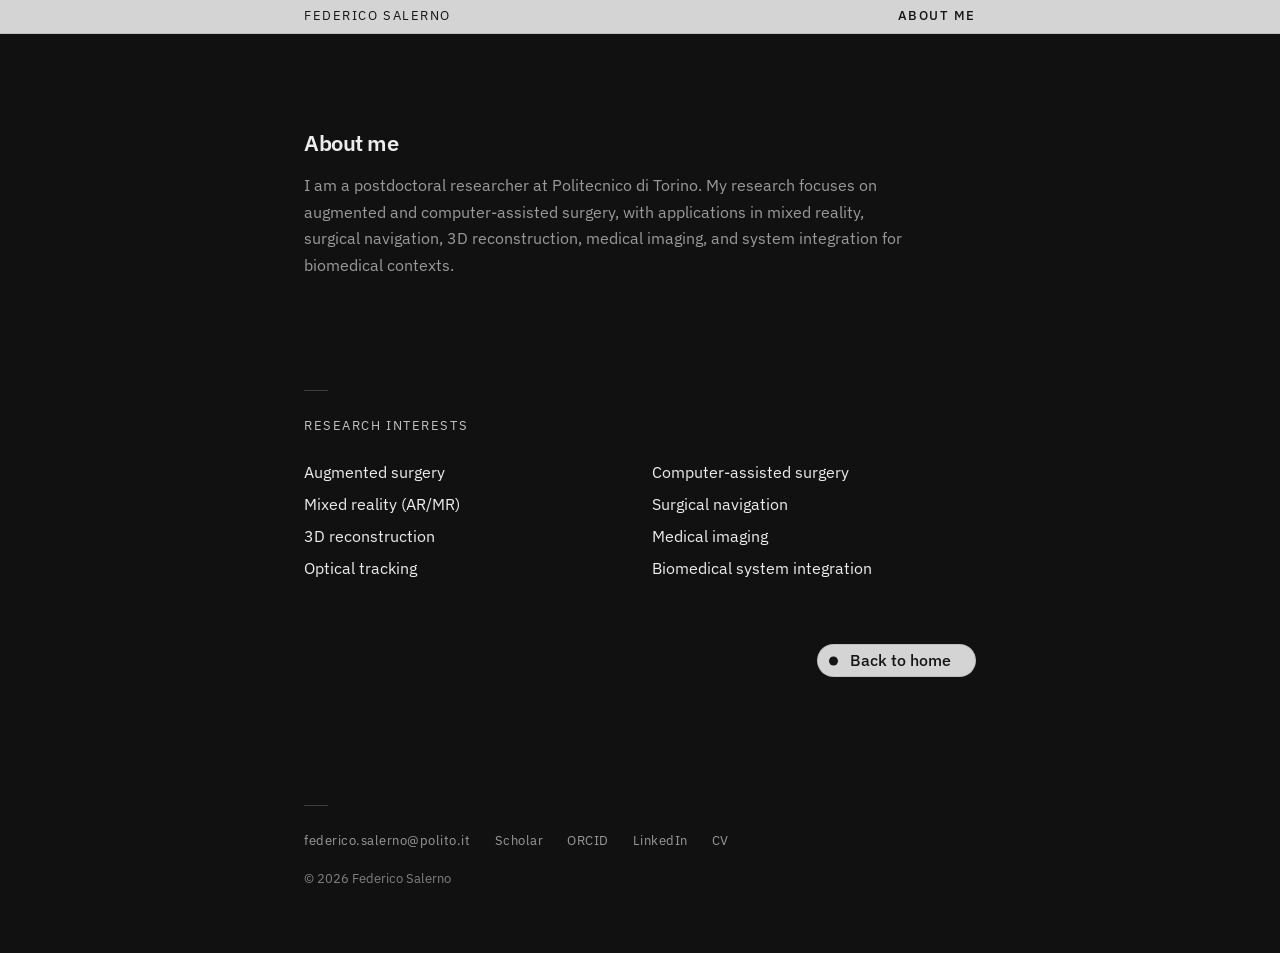
==== about.html @ 682227bb "Declare the canonical URL of every page on the new domain" ====
<!DOCTYPE html>
<html lang="en">
<head>
  <meta charset="UTF-8" />
  <meta name="google-site-verification" content="MNWCgu7jJLDu3dV_eR-QcmXRab5yPNUmY1I76dgaRys" />
  <meta name="viewport" content="width=device-width, initial-scale=1.0" />
  <meta property="og:site_name" content="Federico Salerno" />
  <link rel="canonical" href="https://federicosalerno.phd/about.html" />
  <title>About me, Federico Salerno</title>
  <link rel="icon" href="/favicon.ico" sizes="32x32">
  <link rel="icon" href="/assets/icon.svg" type="image/svg+xml">
  <link rel="apple-touch-icon" href="/assets/apple-touch-icon.png">
  <link rel="preconnect" href="https://fonts.googleapis.com">
  <link rel="preconnect" href="https://fonts.gstatic.com" crossorigin>
  <link href="https://fonts.googleapis.com/css2?family=IBM+Plex+Sans:wght@400;500;600&display=swap" rel="stylesheet">
  <style>
    :root{
      --bg:#111111;
      --panel:#181818;
      --line:#2a2a2a;
      --line-hover:#3d3d3d;
      --text:#ededed;
      --muted:#9a9a9a;

      /* with no hue in the palette the accent is only a light grey: it marks a rule,
         a dot or a number, never a colour */
      --accent:#c4c4c4;
      /* One single soft light grey fill for every band and button, near black ink on it,
         contrast 11.4:1, the same pair as the rows of the home. Not pure white: a white
         slab glares on a dark page, #d4d4d4 sits quietly and still reads as filled. */
      --btn:#d4d4d4;
      --on-btn:#141414;
      --btn-line:rgba(20,20,20,0.10);
      /* the hovered band brightens one step, the ink stays dark, contrast 16.0:1, and the
         press deepens it; one duration drives fill and ink everywhere */
      --btn-sel:#ebebeb;
      --on-btn-sel:#141414;
      --btn-press:#bfbfbf;
      --row-ease:.12s ease;
      --btn-hover:#ebebeb;
      --btn-line-hover:rgba(20,20,20,0.16);

      --ff:'IBM Plex Sans',system-ui,-apple-system,sans-serif;

      --s1:8px; --s2:16px; --s3:24px; --s4:32px;
      --s5:48px; --s6:64px; --s7:96px; --s8:128px;

      /* three type steps only */
      --fs-s:0.8125rem;
      --fs-m:1rem;
      --fs-l:1.375rem;
      /* Rows and buttons carry the main navigation of the site, so their text is never
         smaller than the running body copy: it is the body size itself, 16px. The old
         "one step below body" rule inverted the hierarchy and is gone; the bands are made
         slim by --row-h and by their padding, never by shrinking the type. */
      --fs-btn:1rem;

      /* the section mark: a short tick at the head of a block, the one separator of the
         site. Never a rule across the page. */
      --sep-w:24px;
      --sep-col:#3d3d3d;
      --radius:7px;
      /* A thing you press is fully rounded: every row, button and chip ends in two
         semicircles instead of corners, so the shape itself says "press me". --radius
         stays for the surfaces that HOLD something -- a photo, a panel, a long
         paragraph -- where a full round would bite into the content. */
      --pill:999px;
      /* the mark in the left margin of a band: a dot, sitting on the centre of the left
         cap, so band and mark share one centre and the dot grows without drifting */
      --dot:9px;
      --dot-hover:12px;
      --bar-col:#141414;
      /* bands: minimum height, vertical padding and line height of every row */
      --row-h:33px;
      --row-pad-y:3px;
      --row-lh:1.15;
      /* the border of a band. An absolutely placed mark is offset from the padding
         edge, one border in from the outer edge the cap's radius is drawn from, so
         the mark's offset takes this off to sit on the cap's true centre */
      --band-bw:1px;

      --measure:720px;
    }
    *,*::before,*::after{box-sizing:border-box;margin:0;padding:0}
    html{-webkit-text-size-adjust:100%}
    body{
      background:var(--bg);
      color:var(--text);
      font-family:var(--ff);
      font-size:16px;
      line-height:1.65;
      -webkit-font-smoothing:antialiased;
    }
    a{color:inherit}
    :focus-visible{outline:2px solid var(--text);outline-offset:3px}
    .skip{position:absolute;left:-9999px;top:0}
    .skip:focus{left:var(--s3);top:var(--s3);z-index:5;background:var(--bg);color:var(--text);padding:var(--s1) var(--s2);border-radius:var(--pill);text-decoration:none;outline:2px solid var(--accent)}

    .wrap{width:100%;max-width:var(--measure);margin:0 auto;padding:0 var(--s3)}

    /* the clicked row travels to the top of the page and stays as a slim band */
    .bar{
      position:sticky;top:0;z-index:2;
      background:var(--btn);border-bottom:1px solid var(--btn-line);
      color:var(--on-btn);
    }
    .bar-inner{
      width:100%;max-width:var(--measure);margin:0 auto;
      min-height:var(--row-h);
      /* --s3 at the sides, the gutter of .wrap: the name in the bar starts on the same
         vertical as the h1 under it, not 8 px to its left */
      padding:var(--row-pad-y) var(--s3);
      display:flex;align-items:center;justify-content:space-between;gap:var(--s2);
      font-size:var(--fs-s);line-height:var(--row-lh);letter-spacing:0.12em;text-transform:uppercase;
    }
    .bar a{color:var(--on-btn);text-decoration:none;border-bottom:1px solid transparent;transition:border-color .18s ease}
    .bar a:hover{border-bottom-color:var(--on-btn)}
    .bar a:focus-visible{outline:2px solid var(--on-btn);outline-offset:3px}
    .bar-here{font-weight:500}

    .head{padding:var(--s7) 0 var(--s6)}
    h1{font-size:var(--fs-l);font-weight:600;letter-spacing:-0.02em;line-height:1.2}
    .lede{margin-top:var(--s2);font-size:var(--fs-m);color:var(--muted);max-width:60ch}

    /* Sections are separated by space and by their own opening type, never by a rule
       across the page: the eyebrow and the title already say a new block has started. */
    .block{padding:var(--s7) 0 0}
    .block:first-of-type{padding-top:var(--s5)}
    .kind{
      font-size:var(--fs-s);letter-spacing:0.12em;
      text-transform:uppercase;color:var(--accent);
    }
    .interests{
      margin-top:var(--s3);list-style:none;
      display:grid;grid-template-columns:repeat(2,1fr);gap:var(--s1) var(--s3);
      font-size:var(--fs-m);
    }
    .interests li{color:var(--text);line-height:1.5}

    /* Back is one band of the home index, but a short pill pushed to the right edge of
       the column, not a band the length of a row. Federico: the Back must not compete
       with the white rows of the home -- those are the index of the site, this is only
       the way out of one page, so it takes the width of its own label and no more. width is
       fit-content and margin-left is auto, which is all a block level box needs to sit
       at the right of its column, whatever the parent is; max-width:100% keeps it
       inside the measure at 375 px, where the label is what sets the width anyway and
       the pill stays on one line. Everything else -- height, radius, fill, the dot on
       the left cap -- is the band of every other page, untouched: the label starts at
       --row-pad-l, clear of the dot, and ends with --s3 of air at the right. */
    .back{
      position:relative;
      display:flex;align-items:center;justify-content:flex-start;text-align:left;
      width:fit-content;max-width:100%;margin-left:auto;
      min-height:var(--row-h);margin-top:var(--s6);
      padding:var(--row-pad-y) var(--s3) var(--row-pad-y) var(--row-pad-l,var(--s4));
      background:var(--btn);border:var(--band-bw) solid var(--btn-line);border-radius:var(--pill);
      color:var(--on-btn);text-decoration:none;
      font-size:var(--fs-btn);font-weight:500;line-height:var(--row-lh);
      transition:background-color var(--row-ease);
    }
    /* the same dot as a row of the home, on the centre of the left cap: one mark for
       every band of the site, index row or short Back pill alike */
    .back::before{
      content:"";position:absolute;top:50%;
      left:calc((var(--row-h) - var(--dot)) / 2 - var(--band-bw));
      transform:translateY(-50%);
      width:var(--dot);height:var(--dot);
      border-radius:50%;background:var(--bar-col);
      transition:width var(--row-ease),height var(--row-ease),left var(--row-ease);
    }
    /* the dot grows from its own centre: left follows the size, so it never drifts */
    .back:hover::before,.back:focus-visible::before{width:var(--dot-hover);height:var(--dot-hover);left:calc((var(--row-h) - var(--dot-hover)) / 2 - var(--band-bw))}
    .back:hover,.back:focus-visible{background:var(--btn-sel)}
    .back:active{background:var(--btn-press)}

    /* the canonical section mark, identical on every page: .block, .foot-inner */
    .block::before,.foot-inner::before{
      content:"";display:block;
      width:var(--sep-w);height:1px;background:var(--sep-col);
      margin-bottom:var(--s3);
    }

    .foot{margin-top:var(--s7);padding-bottom:var(--s6)}
    .foot-inner{padding-top:var(--s4)}
    .contacts{
      list-style:none;display:flex;flex-wrap:wrap;gap:var(--s1) var(--s3);
      font-size:var(--fs-s);letter-spacing:0.04em;
    }
    .contacts a{
      color:var(--muted);text-decoration:none;border-bottom:1px solid transparent;padding-bottom:2px;
      transition:color .18s ease,border-color .18s ease;
    }
    .contacts a:hover{color:var(--text);border-bottom-color:var(--accent)}
    .copy{margin-top:var(--s2);font-size:var(--fs-s);color:#808080}

    @media (prefers-reduced-motion:reduce){*{transition:none !important;animation:none !important}}
    @media (max-width:600px){
      .head{padding:var(--s5) 0 var(--s4)}
      .block{padding:var(--s4) 0}
      .interests{grid-template-columns:1fr}
      .back{margin-top:var(--s5)}
      .foot{margin-top:var(--s6)}
      .contacts{gap:var(--s1) var(--s2)}
    }
    /* ---- Selecting: the fill arrives from one side -----------------------------
       The hover was a swap -- the whole band went from --btn to --btn-sel in 120 ms, a
       flat blink with nothing in it to follow. Now the light enters on the side the bar
       is on and runs the length of the band, carrying a brighter crest at its front,
       and leaves the way it came out the far end, in half the time and on a drier curve:
       the rule the rest of the site already follows for entrances and exits. It takes
       620 ms, which is slow enough to be watched and short enough not to be waited for,
       and it travels to 170 per cent of the band, so the crest is past the right border
       by the end and what is left standing is a clean fill. It is one gradient painted
       on the element itself: no extra node, nothing laid out, nothing composited that
       was not already there.
       The scale of the hover goes: a band that fills has no need to grow as well, and on
       a band whose fill is a backdrop-filter the resampling of a 1.018 scale is the one
       thing that can flicker. The press keeps its own answer, a hair smaller and the
       darker fill at once, so a click is felt and not only seen.
       To go back: drop data-hover="wipe" from the <body> of this page and what is left
       is exactly the hover that was here before. */
    body[data-hover="wipe"]{
      --sel-in:.62s cubic-bezier(.16,1,.3,1);
      --sel-out:.34s cubic-bezier(.4,0,.2,1);
      /* the crest the fill carries at its front: --btn-sel is the fill, this is the
         lighter edge that runs ahead of it and is what makes the move legible */
      --sel-lead:#fbfbfb;
    }
    body[data-hover="wipe"] .row,
    body[data-hover="wipe"] .back,
    body[data-hover="wipe"] .pdf{
      background-image:linear-gradient(90deg,
        var(--btn-sel) 0 52%,var(--sel-lead) 72%,var(--btn-sel) 86%,transparent 100%);
      background-repeat:no-repeat;
      background-position:right center;
      background-size:0% 100%;
      transition:background-size var(--sel-out),color var(--row-ease),transform var(--row-ease),
                 -webkit-backdrop-filter var(--row-ease),backdrop-filter var(--row-ease);
    }
    body[data-hover="wipe"] .row:hover,
    body[data-hover="wipe"] .row:focus-visible,
    body[data-hover="wipe"] .back:hover,
    body[data-hover="wipe"] .back:focus-visible,
    body[data-hover="wipe"] .pdf:hover,
    body[data-hover="wipe"] .pdf:focus-visible{
      /* the colour underneath stays the resting one: the gradient is the only thing that
         moves, and a band already filled with --btn-sel would have nothing to show */
      background-color:var(--btn);
      background-position:left center;
      background-size:170% 100%;
      transform:none;
      transition:background-size var(--sel-in),color var(--row-ease),transform var(--row-ease);
    }
    body[data-hover="wipe"] .row::before{
      transition:width var(--sel-in),height var(--sel-in);
    }
    @supports ((backdrop-filter:invert(1)) or (-webkit-backdrop-filter:invert(1))){
      body[data-hover="wipe"] .row:hover,
      body[data-hover="wipe"] .row:focus-visible{
        background-color:color-mix(in srgb,var(--btn) var(--band-fill,62%),transparent);
        /* and the band no longer brightens as a whole: the one thing that says it is
           being chosen is the fill running across it */
        -webkit-backdrop-filter:invert(1) brightness(.891);
        backdrop-filter:invert(1) brightness(.891);
      }
    }
    body[data-hover="wipe"] .row:active,
    body[data-hover="wipe"] .back:active,
    body[data-hover="wipe"] .pdf:active{
      background-image:linear-gradient(var(--btn-press),var(--btn-press));
      background-size:100% 100%;
      transform:scale(.994);
      transition:none;
    }
    @media (prefers-reduced-motion:reduce){
      /* no travel, just the two states: the band is filled or it is not */
      body[data-hover="wipe"] .row,
      body[data-hover="wipe"] .back,
      body[data-hover="wipe"] .pdf{background-size:0% 100% !important}
      body[data-hover="wipe"] .row:hover,
      body[data-hover="wipe"] .row:focus-visible,
      body[data-hover="wipe"] .back:hover,
      body[data-hover="wipe"] .back:focus-visible,
      body[data-hover="wipe"] .pdf:hover,
      body[data-hover="wipe"] .pdf:focus-visible,
      body[data-hover="wipe"] .row:active,
      body[data-hover="wipe"] .back:active,
      body[data-hover="wipe"] .pdf:active{
        background-size:100% 100% !important;
        background-image:linear-gradient(var(--btn-sel),var(--btn-sel)) !important;
      }
      body[data-hover="wipe"] .row:active,
      body[data-hover="wipe"] .back:active,
      body[data-hover="wipe"] .pdf:active{transform:none !important}
    }
    /* ---- Selecting: the band is picked up off the sheet ------------------------
       The wipe was light crossing a band that never moved, and a band that never moves
       is a band nothing is happening to. So the enlargement is back and larger, and it
       is not the effect but the reason for it: the chosen band springs out from its own
       centre to --sel-grow, 7 px of new band at each end of a 360 px band against the 3
       the old 1.018 gave, passes 18 per cent beyond and settles once. While it goes, its
       fill opens: the colour-mix of --btn over the inverted backdrop goes to nothing, so
       the lattice runs through the chosen band at full strength instead of as a trace
       under 62 per cent. Opening it does not darken anything -- the band is the negative
       of its own backdrop, invert(1) brightness(.987) is still a light slab, and the ink
       keeps its contrast -- and the face the cursor is in is the one the canvas fills
       hard, so there is always something to see in there. That material is this site's
       own and no template has it. The mark in the left margin comes up 80 ms late, on a
       transform and not on its box, which is the only reason a change of size reads as
       mass and not as a zoom. Nothing new is painted: .row::after is still free.
       The cost, plainly: a scaled element scales its own backdrop too, so the sheet seen
       through the band is magnified by the same four per cent -- in register at the
       centre, out by some 13 px at either end. That is the parallax of a slab held above
       a surface, which is what the band now is; --sel-grow is where to spend less of it.
       On .back and .pdf the same rules give the same spring with the plain --btn to
       --btn-sel step they always had: those are opaque and have no sheet to show.
       To go back: set data-hover to "wipe" on the <body> for the travelling fill, or drop
       the attribute for the plain hover underneath. Both are still in this sheet. */
    body[data-hover="spring"]{
      --sel-grow:1.04;
      /* held just under the hover, never back near rest: a press that pulls the edge out
         from under the pointer can land its mouseup on the <li>, where the click never
         navigates. Four px of step is felt, and the fill going dark is the real answer */
      --sel-press:1.028;
--sel-spring:linear(
      0, 0.009 2%, 0.033 4%, 0.072 6%, 0.123 8%, 0.184 10%, 0.255 12%,
      0.333 14%, 0.415 16%, 0.502 18%, 0.590 20%, 0.678 22%, 0.765 24%,
      0.848 26%, 0.925 28%, 0.996 30%, 1.057 32%, 1.108 34%, 1.147 36%,
      1.171 38%, 1.180 41%, 1.168 44%, 1.138 48%, 1.098 52%, 1.054 56%,
      1.016 60%, 0.998 62%, 0.986 66%, 0.988 72%, 0.992 80%, 0.996 88%,
      0.999 94%, 1);
      /* the travel is over by about 300 ms and the rest is the settle. A pointer running
         down the list crosses a band every 120 ms or so, and a spring cut off in flight
         reads as broken in a way a wipe cut short never does, so it cannot be longer.
         The bezier is the fallback and is a working overshoot on its own, kept shorter
         because it creeps instead of landing. Out is the drier curve of the portrait and
         the quote card, in half the time: leaving is not an event. */
      --sel-in:.46s cubic-bezier(.34,1.32,.52,1);
      --sel-out:.26s cubic-bezier(.4,0,.2,1);
      /* the opening of the fill is kept off the spring: a value that overshoots is right
         for a size and wrong for a colour, which would leave the gamut on the way */
      --sel-light-in:.34s cubic-bezier(.2,0,0,1);
      --sel-light-out:.2s ease;
      --sel-bar:.3s var(--idx-ease,cubic-bezier(.22,1,.36,1));
      --sel-bar-lag:80ms;
      /* 5/3 and 74/56: --bar-w-hover over --bar-w, --bar-h-hover over --bar-h, as ratios,
         because the bar grows on a transform now. calc cannot divide by a length, so they
         are literals: change the bar in :root and these want changing with it. */
      --sel-bar-x:1.667;
      --sel-bar-y:1.321;
      --sel-press-t:.09s;
      /* the four knobs of the old hover pointed at this variant instead of fought with a
         heavier selector: the rules above keep what this block wants from them (the fill
         opening, the backdrop going to .987, the ink) and lose the geometry, which this
         block owns. The bar in particular stops growing on its box: a box resizing inside
         a backdrop-filter surface that is being scaled re-rasters that layer every frame,
         and it is the one combination here that would stutter. */
      --row-scale:1;
      --row-scale-press:1;
      --bar-w-hover:var(--bar-w,3px);
      --bar-h-hover:var(--bar-h,56%);
    }
    /* the hand damped curve only where linear() exists: a timing function the browser
       does not know, arriving through a var(), does not fall back -- it invalidates the
       whole transition and the move becomes a snap */
    @supports (transition-timing-function:linear(0,1)){
      body[data-hover="spring"]{--sel-in:.54s var(--sel-spring)}
    }
    /* the origin stays at the centre of the box, which is the initial value: anchored at
       one end the band would grow into the page instead of out of it */
    body[data-hover="spring"] .row,
    body[data-hover="spring"] .back,
    body[data-hover="spring"] .pdf{
      transition:transform var(--sel-out),
                 background-color var(--sel-light-out),color var(--sel-light-out),
                 -webkit-backdrop-filter var(--sel-light-out),
                 backdrop-filter var(--sel-light-out);
    }
    body[data-hover="spring"] .row:hover,
    body[data-hover="spring"] .row:focus-visible,
    body[data-hover="spring"] .back:hover,
    body[data-hover="spring"] .back:focus-visible,
    body[data-hover="spring"] .pdf:hover,
    body[data-hover="spring"] .pdf:focus-visible{
      /* only the geometry and the time the opening is given: not one colour is written
         here, so the band opens on the site's own hover rule, and nothing outranks the
         press */
      transform:scale(var(--sel-grow));
      transition:transform var(--sel-in),
                 background-color var(--sel-light-in),color var(--sel-light-in),
                 -webkit-backdrop-filter var(--sel-light-in),
                 backdrop-filter var(--sel-light-in);
    }
    /* the bar is inside the band, so the spring already carries it: what it adds is its
       own growth, late, on the curve of the entrances */
    body[data-hover="spring"] .row::before{transition:transform var(--sel-out)}
    body[data-hover="spring"] .row:hover::before,
    body[data-hover="spring"] .row:focus-visible::before{
      transform:translateY(-50%) scale(var(--sel-bar-x),var(--sel-bar-y));
      transition:transform var(--sel-bar) var(--sel-bar-lag);
    }
    /* a finger leaves :hover stuck on whatever it tapped, and at four per cent with the
       sheet running through it a band left chosen is unmistakable. On a touch pointer the
       light and the press stay and the geometry goes; the keyboard is deliberately not in
       here, which is why :focus-visible is left out */
    @media (hover:none){
      body[data-hover="spring"] .row:hover,
      body[data-hover="spring"] .back:hover,
      body[data-hover="spring"] .pdf:hover{transform:none}
      body[data-hover="spring"] .row:hover::before{transform:translateY(-50%)}
    }
    body[data-hover="spring"] .row:active,
    body[data-hover="spring"] .back:active,
    body[data-hover="spring"] .pdf:active{
      /* a press is not an animation, it is under the finger now: 90 ms and dry. Letting
         go hands the band back to the spring from wherever it had got to, so the release
         is the button pushing back */
      transform:scale(var(--sel-press));
      transition:transform var(--sel-press-t) cubic-bezier(.4,0,.2,1),
                 background-color var(--sel-press-t) linear,
                 color var(--sel-press-t) linear,
                 -webkit-backdrop-filter var(--sel-press-t) linear,
                 backdrop-filter var(--sel-press-t) linear;
    }
    @media (prefers-reduced-motion:reduce){
      /* the two states and nothing between them: the chosen band is the open one, the
         pressed band is the dark one, and the geometry of the column never changes */
      body[data-hover="spring"] .row,
      body[data-hover="spring"] .row:hover,
      body[data-hover="spring"] .row:focus-visible,
      body[data-hover="spring"] .row:active,
      body[data-hover="spring"] .back,
      body[data-hover="spring"] .back:hover,
      body[data-hover="spring"] .back:focus-visible,
      body[data-hover="spring"] .back:active,
      body[data-hover="spring"] .pdf,
      body[data-hover="spring"] .pdf:hover,
      body[data-hover="spring"] .pdf:focus-visible,
      body[data-hover="spring"] .pdf:active{transform:none !important}
      body[data-hover="spring"] .row:hover::before,
      body[data-hover="spring"] .row:focus-visible::before{
        transform:translateY(-50%) scale(var(--sel-bar-x),var(--sel-bar-y)) !important;
      }
    }
  </style>
  <link rel="stylesheet" href="/assets/css/glide.css">
  <!-- hatch.js is deliberately synchronous: pagereveal fires before the first render of the new page, and a deferred script would arrive too late to set it up. -->
  <link rel="stylesheet" href="/assets/css/hatch.css">
  <script src="/assets/js/hatch.js"></script>
  <!-- render-blocked on the footer: the arriving page is not painted, and its transition does not start, until the document is whole -- so the window opens on a finished page and the band it will close back into already has a rectangle. -->
  <link rel="expect" href="#foot" blocking="render">
</head>
<body data-hover="glide" data-hatch="v">
<a class="skip" href="#about">Skip to the content</a>

<div class="bar">
  <div class="bar-inner">
    <a href="/">Federico Salerno</a>
    <span class="bar-here">About me</span>
  </div>
</div>

<main class="wrap" id="about">
  <header class="head">
    <h1>About me</h1>
    <p class="lede">
      I am a postdoctoral researcher at Politecnico di Torino. My research focuses on augmented and
      computer-assisted surgery, with applications in mixed reality, surgical navigation, 3D
      reconstruction, medical imaging, and system integration for biomedical contexts.
    </p>
  </header>

  <section class="block" id="interests">
    <p class="kind">Research interests</p>
    <ul class="interests">
      <li>Augmented surgery</li>
      <li>Computer-assisted surgery</li>
      <li>Mixed reality (AR/MR)</li>
      <li>Surgical navigation</li>
      <li>3D reconstruction</li>
      <li>Medical imaging</li>
      <li>Optical tracking</li>
      <li>Biomedical system integration</li>
    </ul>
  </section>

  <a class="back" href="/">Back to home</a>

  <footer class="foot" id="foot">
    <div class="foot-inner">
      <ul class="contacts">
        <li><a href="mailto:federico.salerno@polito.it">federico.salerno@polito.it</a></li>
        <li><a href="https://scholar.google.com/citations?hl=en&amp;view_op=search_authors&amp;mauthors=Federico+Salerno+Politecnico+di+Torino" target="_blank" rel="noopener">Scholar</a></li>
        <li><a href="https://orcid.org/0000-0001-5282-9513" target="_blank" rel="noopener">ORCID</a></li>
        <li><a href="https://www.linkedin.com/in/f-salerno" target="_blank" rel="noopener">LinkedIn</a></li>
        <li><a href="/federico_salerno_cv.pdf" target="_blank" rel="noopener">CV</a></li>
      </ul>
      <p class="copy">© 2026 Federico Salerno</p>
    </div>
  </footer>
</main>


<script src="/assets/js/mesh-field.js" defer></script>
<script src="/assets/js/glide.js" defer></script>
</body>
</html>
---- assets/css/hatch.css ----
/* ---------------------------------------------------------------------------
   Hatch -- what a band does once it has been chosen.

   The band the finger is on splits in two along its middle, the two halves
   travel off the screen in opposite directions -- and widen as they go, so that
   they are always the two lips of the window between them -- and between them a
   window opens on the page they were carrying: the next document, scaled down
   to the width of the band and growing with the window, its edges on the
   window's edges, until it is the screen. Nothing cross-fades; the band's own
   label dissolves as the band cracks (THE LABEL, below), and the page being
   left does not move at all: it only withdraws, from opaque to --hatch-dim,
   so that the two halves and the window are plainly in front of it -- one
   opacity on a layer the compositor already holds.

   AND THE SAME THING BACKWARDS, ON THE WAY BACK. Going forward the band opens;
   coming back -- the .back link, or the browser's own back button, which are
   the same movement and must look it -- the page detaches, shrinks towards the
   band it came out of, and the two halves close over it, narrowing back to the
   band as they come. That is the 'close' mode: the window is the OLD page
   instead of the new one, the halves are new instead of old, every keyframe is
   the opening's read from the other end, and the curve is the opening's curve
   read from the other end as well -- not a cousin of it, the same polyline
   turned round, so that the return is the going played backwards to the frame.
   hatch.js decides which of the two a navigation is, and adds hatch-open or
   hatch-close to the transition's types; everything below that differs between
   them is scoped to one of those two names.

   It is a cross-document view transition and nothing else: no library, no
   iframe, no fetch, no second copy of the page. The browser takes one snapshot
   of the old document and hands the new one a live layer, and the whole gesture
   is five elements in the ::view-transition pseudo tree, above both documents,
   on the compositor. Browsers without cross-document view transitions navigate
   the way they do today; assets/js/hatch.js skips everything else, so a click
   on the footer, the back button and an address typed by hand all stay
   instantaneous.

   WHAT MOVES. transform on the two halves and on the window's content, opacity
   on the label and on the page being left, and clip-path on the window --
   the one property here that is not a free compositor job, and unavoidable:
   the window IS the clip. It is a plain axis-aligned inset() on a layer the
   compositor already holds, with elliptical corners that are the band's own
   pill caps, stretched with the halves (THE CORNER, below), still the cheapest
   shape there is; no gradient is animated, no backdrop-filter is animated,
   nothing paints the page per frame.

   WHERE THE CLIP HAD TO GO, and why not where it looks like it should.
   The obvious place for the window is ::view-transition-image-pair(root): it is
   the parent, so it clips in viewport coordinates and the scale on the child is
   not scaled with it. It cannot be there. The image-pair holds BOTH snapshots,
   old and new, and clipping it clips the outgoing page as well -- the page being
   left would vanish in the first frame and leave the canvas background under the
   two halves. So the clip is on ::view-transition-new(root), the same element
   that carries the zoom, and it is written in that element's own coordinates: a
   length d from the seam appears on screen at d * scale.

   WHICH IS WHY THERE ARE TWO ANIMATIONS ON THAT ONE ELEMENT. The zoom runs on
   --hatch-ease, the site's curve, the one the halves run on. The clip cannot run
   on it: an edge at local distance d shows up at d * scale, and the scale is
   moving as well, so a clip interpolated on the same curve reaches p * scale(p)
   while the half it is meant to be joined to is at p -- a tenth of the travel
   at the middle of the move. The clip is given its own curve instead:
   --hatch-ease-clip is the run of the halves divided by the zoom it is read
   through. THE TWO DIRECTIONS DIVIDE BY DIFFERENT THINGS, and that is the one
   thing never to write from memory here. Opening, the scale goes s0 -> 1 and
   the clip is f / (s0 + (1 - s0) f); closing, hatch-unzoom takes it 1 -> s0
   and the clip is s0 f / (1 - (1 - s0) f), the s0 in the numerator being the
   scale the window ENDS at, which makes the last stop come out at 1. s0 is a
   different number for every band (next paragraph), so hatch.js prints both
   lists at pagereveal and writes them inline on the root, where they beat the
   defaults below; taken from the sampled runs and not from the ideal curve,
   they are quotients of each other stop for stop, the sampling cancels out of
   the margin, and what is left is one identity: EVERY EDGE OF THE WINDOW
   MOVES ON THE SCREEN AS A STRAIGHT LINE IN f, whatever the zoom is doing
   underneath. The halves move as straight lines in f too -- their transform is
   on the run itself -- so the distance between a window edge and the half
   edge it is tucked under is a straight line in f as well, at every origin
   and every s0 there is, on both curves: never negative, and not a fit but
   what the quotient is for.

   THE PAGE IS GLUED TO THE WINDOW. The zoom used to be a fixed .9, a window
   uncovering a page that stood nearly still. Now the page is born COVERING
   the band -- s0 = max(bw / W, bh / H), which on the wide bands of this site
   makes the page at s0 exactly as wide as the band -- and grows about the
   FIXED POINT of the map that takes the band to the screen on each axis,
   ox = x0 W / (W - bw), oy the same in y: the band's centre for a centred
   band, and for one that is not, the one point about which the page's edge
   stays on the window's. At scale s(f) = s0 + (1 - s0) f the page's left edge
   is at ox (1 - s(f)) = x0 (1 - f) and the window's, a pixel inside the band
   at the cut and on the screen's edge at the end, at (x0 + 1)(1 - f): one
   shrinking pixel inside the page's, never outside it, on both sides for the
   whole run. hatch.js writes the origin as --hatch-ox/--hatch-oy, and s0 as
   --hatch-zoom with the two quotient curves; the defaults below, 1 and the
   plain runs, are for an engine without linear().

   THE WINDOW IS BORN AS THE BAND. Its first frame is the band's own rectangle
   -- x0..x1, y0..y1 -- with the band's own corners, a pill of radius half the
   band's height, all of it a hair (1px) inside the band's outline, so at the
   cut every point of it is under a half with a pixel of half to spare on
   every side. From there it grows on both axes at once -- the top and bottom edges away
   from the seam with the halves, to --hatch-lead past the screen; the left and
   right edges out to the sides, exactly to the screen's edges and not past
   them: that is where the page's own edges arrive, nothing covers the sides
   (the lips cover the travel), and a window edge beyond the page's would show
   the old page beside the new.

   THE HALVES WIDEN WITH IT. A lip that stayed the width of the band under a
   window growing to the width of the screen would be a bar floating in the
   middle of the opening. So each half is scaled along the band's long axis as
   it travels -- scaleX for a vertical split, scaleY for a horizontal one,
   transform only -- from 1 at the cut to --hatch-sx at the edge, the quotient
   of two numbers hatch.js writes on the root, the viewport and the band
   measured along that axis, plus four leads: (view + 4 * lead) / band. Which
   lands the half's end 2 * lead PAST the window's edge -- and the page's,
   which is the screen's -- and, both being straight lines in f, (1 + 15f) px
   past it the whole way. A band is not necessarily in the middle of the
   screen (the Back band sits at the right) and the window is not symmetrical
   about one that is not, so the scale is about the centre and the half is
   carried (50vw - cx) * f sideways with it, which is scaling about the one
   fixed point of the map that takes the band's ends to the screen's -- at the
   end of the travel the half is centred on the screen -- and costs no token:
   cx is already on the root and 50vw is the sheet's to write.

   THE LABEL DOES NOT STRETCH. The lips widen by W / band, three and a half
   times at 1280 with the site's 360px bands and seven at 2560, and a label
   stretched that far is grotesque; a slab of one colour stretches invisibly.
   So the halves are slabs -- copies of the band with the ink transparent and
   the dot and the orb hidden, fill, ring and outline kept: class hatch-fill --
   and the band's content travels on a layer of its own, hatch-l, a third box
   holding a copy with fill, border, ring and shadow forced off and text, dot
   and orb left on, at the size and place of the other two, so the three are
   one band to the pixel at the cut and at the landing. Its group does not
   move and sits above both lips by z-index (the pseudo tree is in the old
   document's paint order, and that is the only way to say it); its image only
   fades, on a LINEAR clock of its own -- whole for the first 6% and gone by
   34%, the text dissolving as the band cracks, the run's own curve being too
   flat at the start for this -- and coming home the mirror, 66% to 94%.

   THE CORNER, which is the one place where two shapes that are not the same
   shape have to stay inside each other. A half's corner at the seam is the
   pill's cap: a quarter circle of radius r = h/2, stretched by the scale into a
   quarter ellipse of radii (sx * r, r) as the half widens. The window's corner
   starts as the same quarter circle a pixel inside it -- and if it stayed a
   circle, or shrank to a square corner, it would poke out of the stretched
   cap: an ellipse recedes from its bounding corner faster than a circle does,
   by tens of pixels for a short band on a wide screen, and a sliver of the
   next page showed outside the tip of each lip from the tenth frame to the
   fortieth. So the window's corners are given the cap's own ellipse: inset()
   takes elliptical corners -- round rx / ry -- and the far keyframe's radii
   are (sx * r - 2 * lead) along the widening axis and lead along the travel
   axis. Read through the zoom and the quotient, that makes the corner's radii
   on the screen (sx(f) * r - (1 + 15f), lag(f)), lag(f) being the distance
   from the window's edge to the half's trailing edge, and its centre falls on
   the cap's centre at every f when the split is vertical and (bw/2 - r) f
   nearer the seam, deeper into the lip, when it is horizontal. Radii and
   centres are linear in f on both sides, and an axis-aligned ellipse with both
   radii smaller than another's, concentric with it or moved inwards along the
   lip, is inside it: the containment holds for the whole run, whatever sx is.
   And because that centre is under the half, the whole of the rounding is:
   between the two lips the window is a plain rectangle with square corners.
   At the end the corner's centre is the cap's -- sx * r - 2 * lead inside
   the screen along the band, the lip's end being 2 * lead past it -- and on
   the screen's edge across, so the cut is off the screen and the last frame
   is the whole page. (Checked
   numerically on the lists as hatch.js prints them, both halves, both
   directions, open and close, 375x667 to 2560x1440, 360px bands at five
   heights, a 327px band and a 180px Back at either side, at every stop and
   midpoint: on the widening axis the window's edge is inside
   the page's by (1 - f) px, never outside; on the travel it is under its lip
   by 15.5px at the band and never less than 7.95px; the corner never leaves
   its cap; the lips' tips run 1 to 16px past the window's edges and 0 to 16px
   past the page's; the straight-line law holds to .35px at 2560, the
   polyline's own error between stops, which those margins are for.)

   THE LEAD. The window is kept a few pixels AHEAD of the halves and never
   behind: ahead means a half covers slightly more of the new page than it has
   to, behind means a seam of the old page showing between the half and the
   window. --hatch-lead is that margin along the travel, the far end of the
   clip's own keyframes: the window's edge is tucked under the half by r - 1
   at the band (the whole depth of the cap) and by --hatch-lead as the half
   leaves the screen, never less -- because the clip is the one thing in this
   file Blink will not hand to the compositor (the halves are transform only
   and keep going through a stall of the arriving page's main thread, the clip
   stops with it), and because 8px is under half the thickness of the thinnest
   band the site has, so the margin is always inside a half. Across the travel
   -- the widening -- there is no stall to absorb, a clip that falls behind
   being a narrower window under lips that are already wider; the window's
   edge there stops ON the screen's edge, where the page's is, and the lips
   overhang it by 1px at the band and 2 * lead at the edge. Eight pixels is
   what the margin can absorb and not a cure: the cure for the stall is to not
   have one, which is why hatch.js marks the arriving document html.hatch-busy
   for the length of the gesture and mesh-field.js -- and anything else that
   runs every frame -- stands down until it hears hatch:end.

   The seam is the centre of the band, in viewport pixels, written on the root
   element by hatch.js at pagereveal: --hatch-cx/--hatch-cy, plus the four edges
   --hatch-x0/x1/y0/y1, the two bare numbers --hatch-view and --hatch-band the
   widening is the quotient of, and the zoom's own, --hatch-zoom,
   --hatch-ox/--hatch-oy and the two clip curves: the geometry of a band that
   no longer exists, measured in the document being left, and all used -- the
   window takes its first frame from the four edges, its zoom from the origin,
   its corner from the band's height; the halves take their travel from the
   centre on their own axis and their drift from the other.

   Everything except the opt-in is scoped to :active-view-transition-type(hatch),
   so a navigation that is not a hatch gets none of it even if it somehow reaches
   the pseudo tree: hatch-v and hatch-h carry the direction, and the JS adds them.
   --------------------------------------------------------------------------- */

/* the opt-in. It has to be in both documents -- the one being left and the one
   arriving -- or the browser takes no snapshot at all. Every other navigation
   this turns on is skipped in JS at pagereveal, before the first frame.

   It is behind the same test hatch.js runs before it registers anything
   (CSS.supports('selector(:active-view-transition-type(hatch))')), and for the
   same reason: the skip is the other half of the opt-in. An engine that can
   navigate with a transition but cannot read the types every rule below is
   scoped to would keep the invitation and lose the refusal, and every
   navigation of this site -- a footer link, the back button, a reload -- would
   come out as the UA's own whole-page cross-fade, which is the one thing this
   file exists to not do. One condition on both halves, or neither. It cannot
   cover the other way round -- this sheet arriving while hatch.js does not,
   which no @supports can test -- and that is a broken deploy, not a browser */
@supports selector(:active-view-transition-type(hatch)){
  @view-transition{navigation:auto}
}

@media (prefers-reduced-motion:reduce){
  /* asked for no motion: the pages simply replace each other, as they always
     did. The JS skips as well, one guard per side */
  @view-transition{navigation:none}
}

html:active-view-transition-type(hatch){
  /* the whole gesture, one duration. It was .8s, which was right in shape and
     hurried in fact: a band coming apart is a thing to be watched, and 1.05s is
     the longest it can be given before the waiting becomes the subject. One
     duration for the halves, the window and the zoom, in both directions: they
     are the same movement, and two durations would be two movements */
  --hatch-t:1.05s;
  /* the run itself, written out rather than found in a cubic. One smooth piece
     with the velocity continuous through the middle -- 0.5*(p/m)^a up to m=.46,
     1-0.5*((1-p)/(1-m))^b after it, a=2.3 and b=2.7, the pair that makes the
     two slopes meet there (a/m = b/(1-m) = 5) -- peaking at 2.5 times its own
     average and flat at both ends. In the first tenth of the time the band
     moves a hundredth of its travel: that is the crack. It passes 60% with 40%
     of the time still to run, and spends the last tenth of the time on the last
     half of one percent: that is the arrival, slowing the whole way, with
     nothing past 1 to come back from. No cubic-bezier is that flat at both ends
     and that even in between -- this is what the sampled linear() below is for,
     and the cubic here is the nearest thing to it for an engine without one */
  --hatch-ease:cubic-bezier(.62,0,.14,1);
  /* THE SAME RUN, TIME-REVERSED, for the way back: g(t) = 1 - f(1 - t). It
     used to be a curve of its own -- a cousin from the same family that left
     at once and set down slowly, on the argument that a page being put away
     should detach decisively. Federico asked for the return to be the mirror
     of the going, and a mirror is this and nothing else: the halves come home
     over the same polyline they left on, read from the other end, so the
     landing is the crack backwards -- the last hundredth of the travel over
     the last tenth of the time, the band sealing itself with nothing to
     overshoot. A cubic's mirror is its control points read backwards through
     (1 - x, 1 - y): (.62,0,.14,1) becomes (.86,0,.38,1) */
  --hatch-ease-close:cubic-bezier(.86,0,.38,1);
  /* the two runs read through the zoom, p / scale(p), for the clips alone: see
     the note above. hatch.js writes the real pair inline on the root for every
     band it has a zoom for; these plain curves are what is left on an engine
     without linear(), which is also the engine that keeps the zoom below */
  --hatch-ease-clip:var(--hatch-ease);
  --hatch-ease-clip-close:var(--hatch-ease-close);
  /* the scale the next page is born at, and the one the page being left ends
     at on the way home: the band over the screen, per band, written inline by
     hatch.js with the origin (--hatch-ox/--hatch-oy) it grows about. 1 here is
     for the engine that gets no quotient curves -- the one value at which a
     clip read through the scale and a half travelling under it are the same
     movement */
  --hatch-zoom:1;
  /* how far the page being left withdraws while the window opens. Not a
     dissolve and not a cross-fade: it never gets near showing anything through
     itself, it stops competing with the two halves in front of it and that is
     all. Behind it is the page's own --bg, put on the group below, so what it
     withdraws into is the colour of the site and not the browser's white */
  --hatch-dim:.55;
  /* the margin the window keeps under the halves, on all four edges, grown in
     with the travel. Written once as a bare number, because it is spent both
     as a length (the window's far insets, the corner's radius across the
     travel) and as a number (the widening of the halves, which is a quotient
     of two bare numbers and cannot take a px in it): the length is derived, so
     that changing the eight changes both */
  --hatch-lead-n:8;
  --hatch-lead:calc(var(--hatch-lead-n) * 1px);
  /* the band's cap radius: half its height. A band is a pill (border-radius
     999px, clamped to half the box) at every width the site has, so this is
     the radius of the corner the window is born with and the one the halves
     carry at their seam */
  --hatch-r:calc((var(--hatch-y1) - var(--hatch-y0)) / 2);
  /* how much wider a half is at the edge of the screen than it was at the
     band: the screen plus a lead on each side for the window's far inset, plus
     a lead on each side for the lips' overhang past it, over the band. The two
     numbers are hatch.js's, measured along the widening axis in the arriving
     document, where 100vw and 100vh are the same thing. Numbers, not lengths:
     calc() cannot divide a length by a length. The sheet never reads them
     directly; this quotient is the only thing they are for */
  --hatch-sx:calc((var(--hatch-view) + 4 * var(--hatch-lead-n)) / var(--hatch-band));
}
@supports (animation-timing-function:linear(0,1)){
  html:active-view-transition-type(hatch){
    /* THE TWO RUNS, SAMPLED. Fifty segments each, evenly spaced -- which is
       why not one of them carries a percentage: linear() with bare numbers
       distributes them itself, so the stops cannot drift apart between one
       curve and its quotient, and there is no column of hand-written
       percentages to get wrong. Fifty is 2% of the run and 21ms at this
       duration: one segment per frame at 60Hz.
       IT USED TO BE THIRTY-SEVEN, PLACED BY HAND where the curve was steep, and
       that is what the small stutter in the middle of the move was. A linear()
       is a polyline, its speed is constant inside a segment and changes at the
       joint, and the widest joint of that set stepped the speed by a sixth --
       .4208 to .5443 in one 53ms segment, against .0937 in the 47ms before it.
       At the middle of the run the band is doing about sixteen pixels a frame,
       so a sixth of that is two and a half pixels appearing at one instant,
       once, in the one part of the move the eye is tracking. Evenly spaced at
       fifty the largest joint is 6.3% of the peak speed and the line is never
       more than .0004 from the curve.

       GENERATED, NEVER TYPED, and this is the whole of how, so the next change
       to (m,a,b) regenerates both instead of editing one. python3, nothing
       imported:
         f = lambda p,m,a,b: .5*(p/m)**a if p<m else 1-.5*((1-p)/(1-m))**b
         N = 50
         ease  = [round(f(i/N,.46,2.30,2.70),4) for i in range(N+1)]
         close = [round(1-ease[N-i],4) for i in range(N+1)]   # the same list, turned round
       printed with the leading zero and the trailing zeros dropped. Two things
       in that recipe are on purpose. The stops are uniform (i/N) and there are
       N+1 of them, so that linear() places them itself and every list shares
       every stop. The close is the open's ROUNDED list read backwards through
       1 - v, not the ideal curve resampled, so the two polylines are point
       reflections of each other to the last digit and the return retraces the
       going exactly.
       THE TWO QUOTIENTS ARE NOT HERE. They divide these stops by a zoom that is
       a different number for every band, so hatch.js carries a copy of the
       ease list -- which MUST equal this one, stop for stop -- turns it round
       for the close the same way, divides both at pagereveal and writes them
       inline. Taken from the ROUNDED stops and not from the curve, so at every
       stop the polyline the clip follows is exactly the polyline the halves
       follow divided by the scale it is read through, to the last digit that
       is written down, and every margin in this file is an identity of two
       lists rather than a fit to a curve; between stops both interpolate
       linearly and the identity holds to within .35px at 2560x1440, less on
       smaller screens, inside margins of eight pixels and more (checked
       numerically on the lists as hatch.js prints them: see the head of the
       file). */
    --hatch-ease:linear(0,.0004,.0018,.0046,.0089,.0149,.0227,.0324,.0441,.0578,
                        .0736,.0917,.112,.1346,.1596,.1871,.217,.2495,.2845,
                        .3222,.3625,.4056,.4514,.5,.5484,.5938,.6362,.6757,
                        .7124,.7463,.7776,.8064,.8327,.8566,.8783,.8977,.9151,
                        .9305,.944,.9557,.9658,.9743,.9813,.9869,.9914,.9947,
                        .9971,.9987,.9996,.9999,1);
    /* the same list, turned round: stop i is 1 - stop (50 - i) of the one above */
    --hatch-ease-close:linear(0,.0001,.0004,.0013,.0029,.0053,.0086,.0131,.0187,
                              .0257,.0342,.0443,.056,.0695,.0849,.1023,.1217,
                              .1434,.1673,.1936,.2224,.2537,.2876,.3243,.3638,
                              .4062,.4516,.5,.5486,.5944,.6375,.6778,.7155,
                              .7505,.783,.8129,.8404,.8654,.888,.9083,.9264,
                              .9422,.9559,.9676,.9773,.9851,.9911,.9954,.9982,
                              .9996,1);
  }
}

/* ---- the window --------------------------------------------------------- */

/* the group must not move: the root's box is the viewport in both documents and
   the UA would animate it only if they differed */
html:active-view-transition-type(hatch)::view-transition-group(root){animation:none}

/* and nothing else in the tree is allowed to move or to blend either. The UA
   writes its own animations on the pseudos it makes -- a fade on each image, a
   morph on each group -- and this file replaces every one of them by name
   further down; these are the ones nothing here ever names, and an animation
   nobody asked for on a box holding half a band is a box that drifts. The blend
   is the same story from the other side: the UA's cross-fade puts old and new
   in plus-lighter, which on two opaque pages is not a fade at all but a wash of
   both at once, and plus-lighter inherited by a group is a group that lightens
   whatever is behind it. Normal everywhere, so a pixel of this gesture only
   ever shows one thing. The image-pair keeps its isolation:isolate -- that is
   what keeps the blending of the two snapshots to themselves */
html:active-view-transition-type(hatch)::view-transition-image-pair(root),
html:active-view-transition-type(hatch)::view-transition-image-pair(hatch-a),
html:active-view-transition-type(hatch)::view-transition-image-pair(hatch-b),
html:active-view-transition-type(hatch)::view-transition-image-pair(hatch-l),
html:active-view-transition-type(hatch)::view-transition-group(hatch-a),
html:active-view-transition-type(hatch)::view-transition-group(hatch-b),
html:active-view-transition-type(hatch)::view-transition-group(hatch-l){
  mix-blend-mode:normal;
}
/* only the groups: the two images inside them carry the travel, and it is
   written where they are, not here. A group has nothing to animate -- the UA
   puts the half's place on the screen in a static transform on it, which stays */
html:active-view-transition-type(hatch)::view-transition-group(hatch-a),
html:active-view-transition-type(hatch)::view-transition-group(hatch-b),
html:active-view-transition-type(hatch)::view-transition-group(hatch-l){
  animation:none;
}
/* the label's group is above both lips, said with the one thing that can say
   it: the groups are siblings in the old document's paint order, the label's
   box is appended last so it is last by luck as well, and a z-index makes it
   last by rule. Its image never moves -- the label stays exactly where the
   band was while the lips leave under it -- it only fades, on a linear clock
   of its own (THE LABEL, at the head of the file): opening it is the old
   image, whole for the first 6% and gone by 34%; closing it is the new one,
   the mirror. Both ends of both are written out */
html:active-view-transition-type(hatch)::view-transition-group(hatch-l){
  z-index:1;
}
html:active-view-transition-type(hatch)::view-transition-old(hatch-l),
html:active-view-transition-type(hatch)::view-transition-new(hatch-l){
  mix-blend-mode:normal;
  animation-duration:var(--hatch-t);
  animation-timing-function:linear;
  animation-fill-mode:both;
}
html:active-view-transition-type(hatch)::view-transition-old(hatch-l){
  animation-name:hatch-label-out;
}
html:active-view-transition-type(hatch)::view-transition-new(hatch-l){
  animation-name:hatch-label-in;
}
@keyframes hatch-label-out{
  0%{opacity:1}
  6%{opacity:1}
  34%{opacity:0}
  100%{opacity:0}
}
@keyframes hatch-label-in{
  0%{opacity:0}
  66%{opacity:0}
  94%{opacity:1}
  100%{opacity:1}
}

/* what the page withdraws into. It is under both snapshots and it does not
   move or fade, so it costs one solid rectangle for the length of the gesture;
   the custom property is the page's own, inherited into the pseudo tree from
   the root element the way --hatch-cx is. Without it the far side of a page at
   --hatch-dim is whatever the browser paints under a document, which on a site
   this dark is a flash of white at the edges of the window */
html:active-view-transition-type(hatch-open)::view-transition-group(root){
  background:var(--bg,#111);
}

/* the page being left: no blend, no travel, no dissolve. It stands exactly
   where it was and withdraws to --hatch-dim as the halves leave it behind,
   which is one opacity on a layer the compositor is already holding.

   A page at .55 is a page you can see through, so the question is what is
   behind it, and the answer has to be the same in every frame or the withdrawal
   turns into a cross-fade. Inside ::view-transition-image-pair the UA paints
   old first and new second, so the new page is ABOVE this one and never below
   it: where the window has been opened the new page covers it outright, and
   where the window has not, the clip has taken the new page away entirely and
   there is nothing between this and the group's own --bg. At no point in the
   run is a pixel a mixture of the two pages. That order is also why the close
   needs a z-index and this does not */
html:active-view-transition-type(hatch-open)::view-transition-old(root){
  mix-blend-mode:normal;      /* the UA cross-fade blends plus-lighter: not here */
  animation:hatch-dim var(--hatch-t) var(--hatch-ease) both;
}

/* the page arriving: clipped to the window, scaled from the origin hatch.js
   found for this band. Both on this one element, which is what the long note
   above is about */
html:active-view-transition-type(hatch-open)::view-transition-new(root){
  mix-blend-mode:normal;
  opacity:1;
  transform-origin:var(--hatch-ox) var(--hatch-oy);
  animation-duration:var(--hatch-t);
  /* two animations, two curves, in the order the names are listed below: the
     clip on the curve that keeps it on the halves, the zoom on the run itself.
     The zoom must be on the run and not on anything of its own: it is not a
     second animation happening at the same time, it is the same opening seen
     from further away, and a curve of its own is what would give it away */
  animation-timing-function:var(--hatch-ease-clip),var(--hatch-ease);
  animation-fill-mode:both;   /* the last frame holds until the tree is taken down */
}
html:active-view-transition-type(hatch-open):active-view-transition-type(hatch-v)::view-transition-new(root){
  animation-name:hatch-window-v,hatch-zoom;
}
html:active-view-transition-type(hatch-open):active-view-transition-type(hatch-h)::view-transition-new(root){
  animation-name:hatch-window-h,hatch-zoom;
}

/* ---- the window, going back --------------------------------------------- */

/* the page being returned to is already there, whole and still, and it is the
   thing the old page is closing into: it must not move, fade or scale, or the
   arrival would be two movements meeting instead of one closing over the other */
html:active-view-transition-type(hatch-close)::view-transition-new(root){
  animation:none;
  mix-blend-mode:normal;
  opacity:1;
}

/* and the page being left is now the window: it shrinks towards the seam and
   the clip closes on it, the two animations of the opening run from the other
   end. It stays opaque the whole way -- it is the thing being watched, and a
   page that dims while it is being put away reads as two ideas */
html:active-view-transition-type(hatch-close)::view-transition-old(root){
  mix-blend-mode:normal;
  opacity:1;
  /* and it has to be IN FRONT of the page it is closing into, which it is not
     by default: inside ::view-transition-image-pair the UA puts old first and
     new second, both absolutely positioned, so the new snapshot paints over the
     old one. Opening that is exactly right -- the window IS the new page, and
     it belongs on top. Closing it is the whole gesture upside down: the page
     arriving is a full-screen opaque rectangle and it would cover the page that
     is shrinking into the band for the entire second, leaving the band-shaped
     hole hatch.js opens in it in plain sight until the halves come home and
     plug it. z-index is the only thing that reorders two absolute siblings, and
     one step is all it takes. The two halves and the label are groups of their
     own, appended after root, and stay above both */
  z-index:1;
  transform-origin:var(--hatch-ox) var(--hatch-oy);
  animation-duration:var(--hatch-t);
  animation-timing-function:var(--hatch-ease-clip-close),var(--hatch-ease-close);
  animation-fill-mode:both;
}
html:active-view-transition-type(hatch-close):active-view-transition-type(hatch-v)::view-transition-old(root){
  animation-name:hatch-shut-v,hatch-unzoom;
}
html:active-view-transition-type(hatch-close):active-view-transition-type(hatch-h)::view-transition-old(root){
  animation-name:hatch-shut-h,hatch-unzoom;
}

/* the depth, and nothing else. It is its own animation because it is the same
   either way up, and because the clip beside it is the only thing here that
   cannot keep the run's own curve */
@keyframes hatch-zoom{
  from{transform:scale(var(--hatch-zoom))}
  to{transform:scale(1)}
}
@keyframes hatch-unzoom{
  from{transform:scale(1)}
  to{transform:scale(var(--hatch-zoom))}
}
@keyframes hatch-dim{
  from{opacity:1}
  to{opacity:var(--hatch-dim)}
}

/* THE FIRST FRAME OF THE WINDOW IS THE BAND, a pixel inside its outline, in the
   window's own coordinates. The origin of the zoom is the one point that is
   already on screen where it says it is; every edge is measured from the
   origin on its own axis and that distance, less the pixel that keeps it
   inside, is divided by the scale it is read through, so that on screen the
   edge lands at x0 + 1, x1 - 1, y0 + 1, y1 - 1 whatever --hatch-zoom and the
   origin are. The corner is the band's own cap, less the same pixel, read
   through the same scale: a circle of radius r - 1 concentric with the cap,
   both radii the same.

   THE PIXEL. A window edge at x0 - 1 would show a sliver of the next page
   beyond the tip of the pill in the first frames, whereas an edge at x0 + 1 is
   under the copy, and the pixel of the band's own outline it does not yet
   cover shows the hole the band left in the page being left -- the page's own
   ground, the colour the band already sits on -- and only for as long as the
   halves have not yet grown that pixel, which is the first frames. On the axis
   of the travel the same pixel is the hair that keeps a subpixel row of the
   old page from showing at the cut; the margin proper grows in from here.

   THE LAST FRAME IS THE PAGE: --hatch-lead past the screen along the travel,
   so that the margin there arrives in proportion to it (a negative inset is an
   inset that has nothing left to cut), and ON the screen's edge across it,
   because that is where the page's own edge arrives -- it sits at x0 (1 - f)
   before, the window's at (x0 + 1)(1 - f), and an inset past 0 would put the
   window's edge outside the page's and show the old page beside the new. The
   corner is the stretched cap of the halves, (sx * r - 2 * lead) along the
   band and lead across it, which is what keeps the window's corner inside the
   lip's cap for the whole run (THE CORNER, at the head of the file), and at
   this end it is entirely outside the screen: its centre is the cap's, sx * r
   - 2 * lead inside the screen's edge along the band and on it across.

   The two directions differ only in which axis the halves widen along, and so
   in which pair of insets stops at 0 and which of the corner's two radii is
   the stretched one. */
@keyframes hatch-window-v{
  from{
    clip-path:inset(calc(var(--hatch-oy) -
                         (var(--hatch-oy) - var(--hatch-y0) - 1px) / var(--hatch-zoom))
                    calc(100% - var(--hatch-ox) -
                         (var(--hatch-x1) - var(--hatch-ox) - 1px) / var(--hatch-zoom))
                    calc(100% - var(--hatch-oy) -
                         (var(--hatch-y1) - var(--hatch-oy) - 1px) / var(--hatch-zoom))
                    calc(var(--hatch-ox) -
                         (var(--hatch-ox) - var(--hatch-x0) - 1px) / var(--hatch-zoom))
                    round calc((var(--hatch-r) - 1px) / var(--hatch-zoom)));
  }
  to{
    clip-path:inset(calc(-1 * var(--hatch-lead)) 0
                    calc(-1 * var(--hatch-lead)) 0
                    round calc(var(--hatch-sx,1) * var(--hatch-r) - 2 * var(--hatch-lead))
                          / var(--hatch-lead));
  }
}
@keyframes hatch-window-h{
  from{
    clip-path:inset(calc(var(--hatch-oy) -
                         (var(--hatch-oy) - var(--hatch-y0) - 1px) / var(--hatch-zoom))
                    calc(100% - var(--hatch-ox) -
                         (var(--hatch-x1) - var(--hatch-ox) - 1px) / var(--hatch-zoom))
                    calc(100% - var(--hatch-oy) -
                         (var(--hatch-y1) - var(--hatch-oy) - 1px) / var(--hatch-zoom))
                    calc(var(--hatch-ox) -
                         (var(--hatch-ox) - var(--hatch-x0) - 1px) / var(--hatch-zoom))
                    round calc((var(--hatch-r) - 1px) / var(--hatch-zoom)));
  }
  to{
    clip-path:inset(0 calc(-1 * var(--hatch-lead))
                    0 calc(-1 * var(--hatch-lead))
                    round var(--hatch-lead)
                          / calc(var(--hatch-sx,1) * var(--hatch-r) - 2 * var(--hatch-lead)));
  }
}

/* the same two, with the ends swapped: the window is the page being put away,
   and it closes down onto the band until it is the band, a pixel inside its
   outline, under the two halves that have just landed on it. Everything in
   these four is the same arithmetic as the two above, which is the point --
   the last frame of the return is the first frame of the going, so a page
   opened and closed again ends up exactly where it started, and with the close
   curve being the open curve turned round, every frame between is the going's
   frame from the other end.
   The lead comes out the same way round as well: it is on the far end of the
   window's travel in both, so going out it grows from a hair to 8px as the
   halves gather speed, and coming back it shrinks from 8px to a hair as they
   meet. In both it is the half that is in front of it */
@keyframes hatch-shut-v{
  from{
    clip-path:inset(calc(-1 * var(--hatch-lead)) 0
                    calc(-1 * var(--hatch-lead)) 0
                    round calc(var(--hatch-sx,1) * var(--hatch-r) - 2 * var(--hatch-lead))
                          / var(--hatch-lead));
  }
  to{
    clip-path:inset(calc(var(--hatch-oy) -
                         (var(--hatch-oy) - var(--hatch-y0) - 1px) / var(--hatch-zoom))
                    calc(100% - var(--hatch-ox) -
                         (var(--hatch-x1) - var(--hatch-ox) - 1px) / var(--hatch-zoom))
                    calc(100% - var(--hatch-oy) -
                         (var(--hatch-y1) - var(--hatch-oy) - 1px) / var(--hatch-zoom))
                    calc(var(--hatch-ox) -
                         (var(--hatch-ox) - var(--hatch-x0) - 1px) / var(--hatch-zoom))
                    round calc((var(--hatch-r) - 1px) / var(--hatch-zoom)));
  }
}
@keyframes hatch-shut-h{
  from{
    clip-path:inset(0 calc(-1 * var(--hatch-lead))
                    0 calc(-1 * var(--hatch-lead))
                    round var(--hatch-lead)
                          / calc(var(--hatch-sx,1) * var(--hatch-r) - 2 * var(--hatch-lead)));
  }
  to{
    clip-path:inset(calc(var(--hatch-oy) -
                         (var(--hatch-oy) - var(--hatch-y0) - 1px) / var(--hatch-zoom))
                    calc(100% - var(--hatch-ox) -
                         (var(--hatch-x1) - var(--hatch-ox) - 1px) / var(--hatch-zoom))
                    calc(100% - var(--hatch-oy) -
                         (var(--hatch-y1) - var(--hatch-oy) - 1px) / var(--hatch-zoom))
                    calc(var(--hatch-ox) -
                         (var(--hatch-ox) - var(--hatch-x0) - 1px) / var(--hatch-zoom))
                    round calc((var(--hatch-r) - 1px) / var(--hatch-zoom)));
  }
}

/* ---- the two halves ------------------------------------------------------ */

/* They exist only in the document being left -- nothing in the arriving page
   carries these names -- so the UA would fade them out. This is the travel that
   replaces the fade, on the same duration and the same curve as the window.

   Do not put a transform on ::view-transition-group(hatch-a) or (hatch-b): the
   UA writes one there, and it is the only thing that knows where on the screen
   the band was. These keyframes move the image inside that group.

   Going back it is the other way round: the halves are built in the document
   that is ARRIVING, so it is ::view-transition-new(hatch-a/b) that carries
   them, the UA would fade them IN, and the travel replaces that instead. The
   two cases never collide -- one is the old pseudo, the other is the new one,
   and no navigation has both -- so the direction alone is enough to scope them
   and the mode does not have to come into it.

   The origin is the centre of the box, said out loud: the box hatch.js builds
   reaches the same distance past the band on both of its long sides, so its
   centre is the band's centre on the widening axis, and that is the point the
   scale below has to be about for the drift that follows it to be right */
html:active-view-transition-type(hatch)::view-transition-old(hatch-a),
html:active-view-transition-type(hatch)::view-transition-old(hatch-b),
html:active-view-transition-type(hatch)::view-transition-new(hatch-a),
html:active-view-transition-type(hatch)::view-transition-new(hatch-b){
  mix-blend-mode:normal;
  opacity:1;
  transform-origin:50% 50%;
}
/* the arithmetic, so it is never guessed at again: half a ends its travel with
   its trailing edge on the seam's own coordinate, and the window's leading edge
   is on that same line for the whole trip, a --hatch-lead further out. These
   two keep the site curve and travel their own distance; it is the clip that
   was given the curve that keeps it with them, not these */
html:active-view-transition-type(hatch-v)::view-transition-old(hatch-a){
  animation:hatch-a-v var(--hatch-t) var(--hatch-ease) both;
}
html:active-view-transition-type(hatch-v)::view-transition-old(hatch-b){
  animation:hatch-b-v var(--hatch-t) var(--hatch-ease) both;
}
html:active-view-transition-type(hatch-h)::view-transition-old(hatch-a){
  animation:hatch-a-h var(--hatch-t) var(--hatch-ease) both;
}
html:active-view-transition-type(hatch-h)::view-transition-old(hatch-b){
  animation:hatch-b-h var(--hatch-t) var(--hatch-ease) both;
}

/* 100vh and 100vw are the right units here and not a guess: the box the pseudo
   tree lives in is the snapshot containing block, which is the large viewport,
   which is what vh and vw are measured against -- so a half that leaves at
   100vh leaves exactly when the window's edge gets there.
   50vw and 50vh are the drift: see THE HALVES WIDEN WITH IT at the head of the
   file. A half scaled about its own centre and carried (50vw - cx) sideways at
   the end of the travel has its ends at -2 * lead and 100vw + 2 * lead, which
   is 2 * lead past the window's far edge -- the screen's, where the page's
   own edge is -- on both sides, wherever on the screen the band was; and
   since the drift and the scale are on one transform and one curve, the ends
   are straight lines in the run from the band's own ends to those, exactly
   like the window's edges under them.
   BOTH ENDS ARE WRITTEN OUT, in these eight and in the zoom above, and the
   near end is translate(0,0) scaleX(1) and not `none`. An omitted keyframe is
   an implicit one: the engine has to go and fetch the element's underlying
   value before it can hand the animation over, and a keyframe whose function
   list differs from its neighbour's -- none against a translate, a translate
   against a translate and a scale -- is the other thing that can send an
   animation back to the main thread. The two lists match function for
   function, so they interpolate component by component on the compositor.
   Neither question is worth asking of the four animations this gesture cannot
   afford to have running anywhere but there, and naming the identity costs
   nothing. Scale after translate in the list means scale first about the
   origin, then carry: which is what the arithmetic above assumes */
@keyframes hatch-a-v{
  from{transform:translate(0,0) scaleX(1)}
  to{transform:translate(calc(50vw - var(--hatch-cx)),calc(-1 * var(--hatch-cy)))
               scaleX(var(--hatch-sx,1))}
}
@keyframes hatch-b-v{
  from{transform:translate(0,0) scaleX(1)}
  to{transform:translate(calc(50vw - var(--hatch-cx)),calc(100vh - var(--hatch-cy)))
               scaleX(var(--hatch-sx,1))}
}
@keyframes hatch-a-h{
  from{transform:translate(0,0) scaleY(1)}
  to{transform:translate(calc(-1 * var(--hatch-cx)),calc(50vh - var(--hatch-cy)))
               scaleY(var(--hatch-sx,1))}
}
@keyframes hatch-b-h{
  from{transform:translate(0,0) scaleY(1)}
  to{transform:translate(calc(100vw - var(--hatch-cx)),calc(50vh - var(--hatch-cy)))
               scaleY(var(--hatch-sx,1))}
}

/* and coming home: the same distance, from the other end, on the same curve
   turned round. They are the new pseudos, and they are painted after the root
   group -- the boxes hatch.js builds are the last two children of the body,
   and the tree is ordered by the paint order of the document they were
   captured in -- so the two halves close OVER the page that is shrinking
   behind them, which is the only order this can be in. They narrow as they
   come, from --hatch-sx at the edge to 1 on the band, so the frame they land
   in is the band to the pixel and the one after it is the band itself */
html:active-view-transition-type(hatch-v)::view-transition-new(hatch-a){
  animation:hatch-a-v-in var(--hatch-t) var(--hatch-ease-close) both;
}
html:active-view-transition-type(hatch-v)::view-transition-new(hatch-b){
  animation:hatch-b-v-in var(--hatch-t) var(--hatch-ease-close) both;
}
html:active-view-transition-type(hatch-h)::view-transition-new(hatch-a){
  animation:hatch-a-h-in var(--hatch-t) var(--hatch-ease-close) both;
}
html:active-view-transition-type(hatch-h)::view-transition-new(hatch-b){
  animation:hatch-b-h-in var(--hatch-t) var(--hatch-ease-close) both;
}
@keyframes hatch-a-v-in{
  from{transform:translate(calc(50vw - var(--hatch-cx)),calc(-1 * var(--hatch-cy)))
                 scaleX(var(--hatch-sx,1))}
  to{transform:translate(0,0) scaleX(1)}
}
@keyframes hatch-b-v-in{
  from{transform:translate(calc(50vw - var(--hatch-cx)),calc(100vh - var(--hatch-cy)))
                 scaleX(var(--hatch-sx,1))}
  to{transform:translate(0,0) scaleX(1)}
}
@keyframes hatch-a-h-in{
  from{transform:translate(calc(-1 * var(--hatch-cx)),calc(50vh - var(--hatch-cy)))
                 scaleY(var(--hatch-sx,1))}
  to{transform:translate(0,0) scaleY(1)}
}
@keyframes hatch-b-h-in{
  from{transform:translate(calc(100vw - var(--hatch-cx)),calc(50vh - var(--hatch-cy)))
                 scaleY(var(--hatch-sx,1))}
  to{transform:translate(0,0) scaleY(1)}
}

/* ---- the halves, before they are snapshots ------------------------------- */
/* hatch.js builds these one frame before the capture -- in the page being left
   when a band is opening, in the page being returned to when one is closing,
   with the same function either way: two fixed boxes the size of half the band
   with overflow hidden, each with a copy of the whole band inside, offset so
   that its middle sits on the cut, and a third the size of the whole band for
   the label. The snapshot of a box with overflow:hidden is its content
   clipped, which is what makes each half exactly one half of a band without
   cutting anything by hand. On the way out they are gone as soon as the
   document is; on the way back the document outlives them, and hatch.js takes
   them off and gives the band back the moment the transition has finished.

   The box is a few pixels bigger than the half it holds, on the three sides
   that are not the cut (hatch.js, BLEED). Nothing of the band moves because of
   it -- the copy is still centred on the seam and the travel is still measured
   from the seam -- and it buys two things. A focus ring lives outside the band
   it belongs to, four pixels of it in index.html, and a box clipped exactly to
   the band would cut it off at the moment of the split, which is precisely the
   moment a reader on a keyboard is watching. And a rectangle at a fractional
   position rounds to whole device pixels on its own terms: a hair of the hole
   left in the snapshot could show along the outer edge for the first frames,
   and the bleed is thicker than any hair. The same bleed on both long sides is
   also what keeps the box centred on the band, which the scale above relies on.

   Everything below is !important on purpose. glide.css addresses the same
   elements through body[data-hover="glide"] :is(.row,...), which outranks a
   plain class selector, and a copy that is even 3% off the band it replaces is
   a copy that jumps at the moment of the cut. */
.hatch-half{
  position:fixed;
  overflow:hidden;
  margin:0;padding:0;border:0;
  z-index:9999;              /* above everything the pages use; 40 is their top */
  pointer-events:none;
}
/* the label's box is a .hatch-half as well -- orbs.js leaves an orb under that
   name alone, and undo() takes all three off by it -- and differs in this: it
   is not a clip. Its copy is the band with the fill taken off, and nothing of
   it is cut */
.hatch-label{overflow:visible}
.hatch-half > *{
  position:absolute;
  margin:0 !important;
  /* the band was already there when it was pressed: it must not arrive again.
     The copy alone, and not what is inside it: a row carries an orb whose two
     parts turn for ever, and a copy of a moving thing that starts its movement
     over is a copy that is wrong in the first frame. Those keep running, and
     hatch.js hands each of them the clock its original was on */
  animation:none !important;
  /* and it must not be on its way anywhere: whatever it shows, it shows now */
  transition:none !important;
  /* the hover lift, measured off the real band and put back by hand -- without
     it the copy is 3% smaller than the band it is standing in for */
  scale:var(--hatch-s,1) !important;
  transform:none !important;
  transform-origin:50% 50% !important;
}
/* THE FILL IS MEASURED AND NOT NAMED, which is the whole of what used to be
   here and is now in hatch.js. The copy was given --btn-sel and a dot at
   --g-bar whenever the band it came from was hot, and it was wrong twice. It
   was wrong about the fill: glide.css carries a band to its chosen colour over
   .42s, a click lands whenever it lands, and a band caught a third of the way
   through that was cloned at the far end of it -- the one instant everybody is
   looking at the band is the instant it jumped. And it was wrong about the
   conditions: (hover:hover), :focus-visible, reduced motion, a finger leaving
   :hover stuck on what it tapped, are four rules in glide.css about the dot
   alone, and every one of them had to be restated here and kept in step by
   hand. hatch.js now reads the band's own computed background, ink, borders,
   ring and outline in the frame of the cut and writes them onto the copy
   inline, which answers all four at once and is exact even mid-transition.

   WHICH COPY SHOWS WHAT is decided here and not measured. The two halves are
   slabs: ink transparent -- on every descendant too, a child with a colour of
   its own would keep it -- and the dot and the orb hidden, with the fill, the
   border, the ring and the outline left as hatch.js measured them, so what
   stretches with a half is one colour and the ring around it. Nothing inside
   a slab animates either: the orb's two layers are turning under a visibility
   nobody can see through, and a hidden thing that ticks is a cost with no
   picture. The label's copy is the other way up: fill, border, ring and
   shadow forced off -- background rather than background-color, so an image
   on a band would go with it -- and the text, the dot and the orb left on,
   the orb's pixels put in by hatch.js. These beat the class rules of the
   pages and of glide.css because they are !important; they are beaten by the
   inline !important hatch.js writes, which is why hatch.js writes the fill
   onto the halves only and the ink onto the label only.

   The one thing no inline style can reach is the dot, because it is a pseudo
   element: its transform is measured the same way and handed over as a custom
   property, and the fallback is its resting value -- a band with no dot never
   sees this rule at all, which is what happens on a row whose mark is the orb */
.hatch-fill,.hatch-fill *{color:transparent !important}
.hatch-fill *{animation:none !important}
.hatch-fill::before,.hatch-fill .orb{visibility:hidden !important}
.hatch-label > *{
  background:none !important;
  border-color:transparent !important;
  outline:none !important;
  box-shadow:none !important;
}
.hatch-label > *::before{
  transform:var(--hatch-dot,translateY(-50%)) !important;
}

/* ---- the live document, while a page is on the move ---------------------- */

/* One of the two documents is alive for the whole gesture -- opening, it is the
   page arriving behind the window; closing, it is the page being returned to --
   and the pointer is resting somewhere on it the whole time. Whatever band is
   under it lights up, because glide.css has no idea a transition is running,
   and that band is one of two things. Either it is a band nobody chose,
   brightening and rising inside a window that is opening on something else. Or
   it is the band the two halves are about to land on, which is the real damage:
   the halves carry the fill they were measured with, the band under them has
   already gone to its hover colour with no transition to show for it -- it is
   pinned, see hatch.js -- and the moment the halves come off, the two are a
   step apart. That step lands on the last frame of the whole gesture, which is
   the worst frame there is to put one on.

   So no band is chosen while a page is moving: fill, ink, lift and dot all held
   where they rest. It is let go at the instant the type stops matching, which
   is the same instant the halves come off and the pin is undone, and glide's
   own --g-in takes all four up from there over its .42s -- what was a frame of
   the band popping is the ordinary hover arriving, on the curve it always
   arrives on. --btn and --on-btn are the resting pair of every band of this
   site, .row and .back and .pdf and the links of a feature alike, so naming
   them here is naming the state the page is already in and not a colour of its
   own. !important because glide.css is linked after every page's own style */
html:active-view-transition-type(hatch)
  :is(.row,.back,.pdf,.feature .links a):is(:hover,:focus-visible){
  background-color:var(--btn) !important;
  color:var(--on-btn) !important;
  scale:1 !important;
}
html:active-view-transition-type(hatch)
  :is(.row,.back,.pdf):is(:hover,:focus-visible)::before{
  transform:translateY(-50%) !important;
}

/* and for the second the gesture lasts, that live document is not pressable
   either. What fills the screen is the pseudo tree, which takes no pointer
   events of its own, and the halves are pointer-events:none so a press goes
   through them: everything the hand does therefore lands on the page
   underneath, which -- coming home -- is the page nobody can see yet, the one
   the window is still shrinking towards. A reader who presses Back and then
   clicks in the middle of what is still the old page on the screen starts a
   second navigation, from a list that has not arrived, to somewhere they did
   not aim at. So the hand waits as long as the eye does. pointer-events paints
   nothing and animates nothing, and it comes back on its own in the frame the
   type stops matching -- the same frame the halves come off and the band is
   handed back, so the note in hatch.js about a hidden band staying pressable
   still holds: that is about the instant AFTER this one. */
html:active-view-transition-type(hatch) body{
  pointer-events:none;
}

/* ---- the entrance the window replaces ------------------------------------ */

/* index.html and biomedical.html give every row an entrance -- idx-rise, ten
   pixels up and in over .55s, staggered 70ms apart -- and it must not run
   inside the window. The window opening IS the entrance: what it uncovers is
   the page at the size and in the place it will keep, and a list rising a
   second time behind the glass ends the move with the new page still settling
   after the halves have gone, so the last frame of the transition and the first
   frame of the page are not the same picture. Coming home it is worse still:
   the band the halves are landing on is held still by hatch.js while its
   neighbours rise around it, one row out of five arriving differently from the
   other four.

   hatch.js puts the class on at pagereveal, before the first frame, and does
   NOT take it off again. That is the one piece of state this pair of files
   leaves standing and it is deliberate: animation-name going from none back to
   idx-rise does not resume an animation, it creates one, so taking the class
   off at the end would play the whole list's entrance at the moment the
   transition finished -- the exact flash the rule is here to prevent, moved one
   second later. The class says this document arrived through a hatch, and that
   stays true for as long as the document does. */
html.hatch-in :is(.row,.row-sub){animation:none !important}
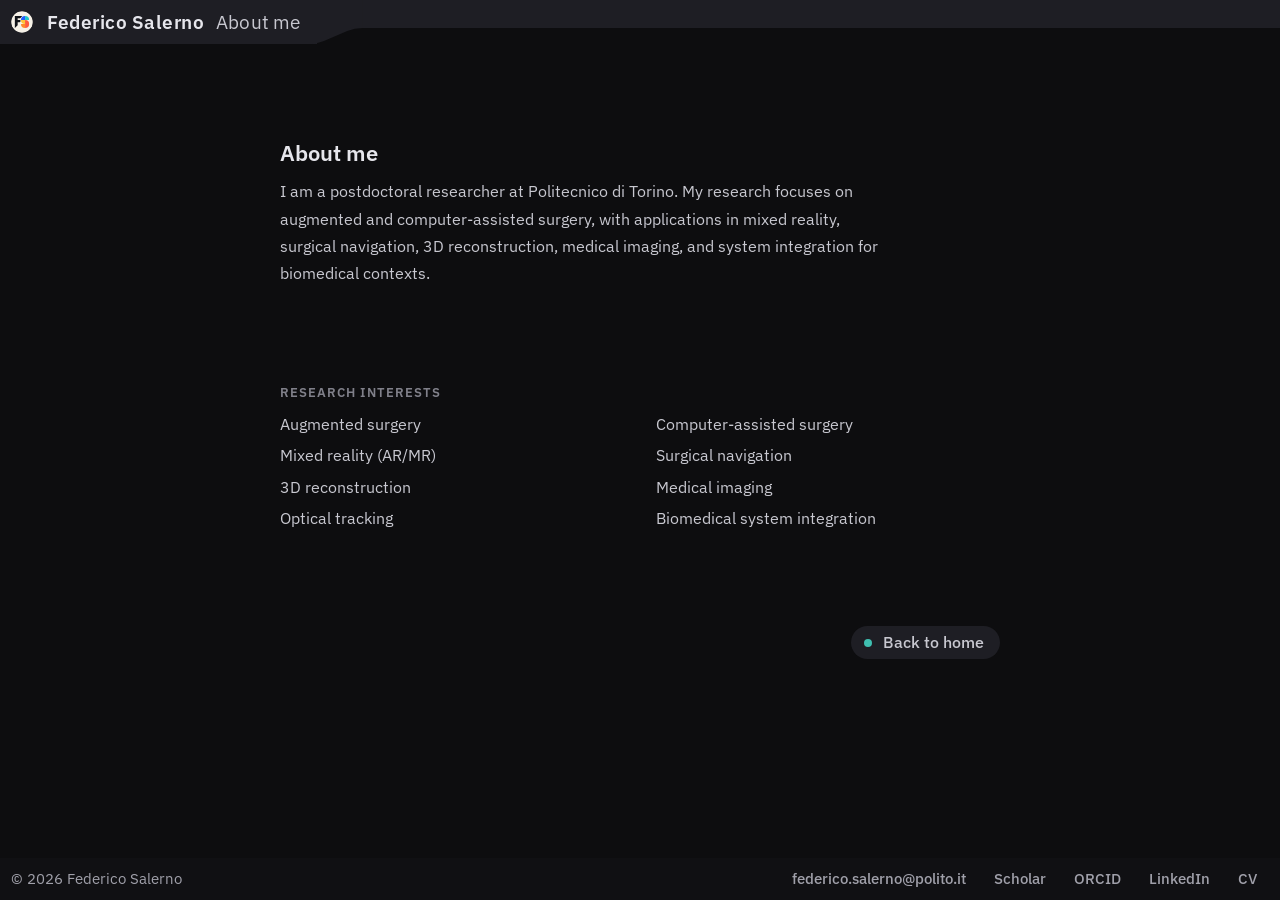
==== commit ba83a8d4: "Restyle home, about and projects in the SlantUI language" ====
--- a/about.html
+++ b/about.html
@@ -6,459 +6,89 @@
   <meta name="viewport" content="width=device-width, initial-scale=1.0" />
   <meta property="og:site_name" content="Federico Salerno" />
   <link rel="canonical" href="https://federicosalerno.phd/about.html" />
+  <meta name="description" content="About Federico Salerno, postdoctoral researcher at Politecnico di Torino. Research interests: augmented surgery, optical tracking, medical imaging." />
+  <meta property="og:title" content="About me, Federico Salerno" />
+  <meta property="og:description" content="About Federico Salerno, postdoctoral researcher at Politecnico di Torino. Research interests: augmented surgery, optical tracking, medical imaging." />
+  <meta property="og:url" content="https://federicosalerno.phd/about.html" />
+  <meta property="og:type" content="website" />
+  <meta property="og:image" content="https://federicosalerno.phd/assets/avatar-960.jpg" />
+  <meta property="og:image:width" content="960" />
+  <meta property="og:image:height" content="960" />
+  <meta property="og:image:alt" content="Portrait of Federico Salerno" />
+  <meta name="twitter:card" content="summary" />
   <title>About me, Federico Salerno</title>
+  <script type="application/ld+json">
+  {
+    "@context": "https://schema.org",
+    "@type": "ProfilePage",
+    "@id": "https://federicosalerno.phd/about.html",
+    "url": "https://federicosalerno.phd/about.html",
+    "name": "About me",
+    "inLanguage": "en",
+    "dateCreated": "2026-08-23T22:06:54+02:00",
+    "dateModified": "2026-08-23T22:06:54+02:00",
+    "isPartOf": {
+      "@type": "WebSite",
+      "@id": "https://federicosalerno.phd/#website",
+      "name": "Federico Salerno",
+      "url": "https://federicosalerno.phd/"
+    },
+    "mainEntity": {
+      "@type": "Person",
+      "@id": "https://federicosalerno.phd/#person",
+      "name": "Federico Salerno",
+      "url": "https://federicosalerno.phd/",
+      "description": "Postdoctoral researcher at Politecnico di Torino. Research on augmented and computer-assisted surgery, with applications in mixed reality, surgical navigation, 3D reconstruction, medical imaging, and system integration for biomedical contexts.",
+      "jobTitle": "Postdoctoral Researcher",
+      "worksFor": { "@type": "CollegeOrUniversity", "@id": "https://federicosalerno.phd/#polito", "name": "Politecnico di Torino" },
+      "knowsAbout": [
+        "Augmented surgery",
+        "Computer-assisted surgery",
+        "Mixed reality (AR/MR)",
+        "Surgical navigation",
+        "3D reconstruction",
+        "Medical imaging",
+        "Optical tracking",
+        "Biomedical system integration"
+      ],
+      "sameAs": [
+        "https://orcid.org/0000-0001-5282-9513",
+        "https://www.linkedin.com/in/f-salerno",
+        "https://scholar.google.com/citations?user=8L0Gc0IAAAAJ"
+      ]
+    }
+  }
+  </script>
   <link rel="icon" href="/favicon.ico" sizes="32x32">
   <link rel="icon" href="/assets/icon.svg" type="image/svg+xml">
   <link rel="apple-touch-icon" href="/assets/apple-touch-icon.png">
   <link rel="preconnect" href="https://fonts.googleapis.com">
   <link rel="preconnect" href="https://fonts.gstatic.com" crossorigin>
   <link href="https://fonts.googleapis.com/css2?family=IBM+Plex+Sans:wght@400;500;600&display=swap" rel="stylesheet">
+  <link rel="stylesheet" href="/assets/css/slant.css">
   <style>
-    :root{
-      --bg:#111111;
-      --panel:#181818;
-      --line:#2a2a2a;
-      --line-hover:#3d3d3d;
-      --text:#ededed;
-      --muted:#9a9a9a;
-
-      /* with no hue in the palette the accent is only a light grey: it marks a rule,
-         a dot or a number, never a colour */
-      --accent:#c4c4c4;
-      /* One single soft light grey fill for every band and button, near black ink on it,
-         contrast 11.4:1, the same pair as the rows of the home. Not pure white: a white
-         slab glares on a dark page, #d4d4d4 sits quietly and still reads as filled. */
-      --btn:#d4d4d4;
-      --on-btn:#141414;
-      --btn-line:rgba(20,20,20,0.10);
-      /* the hovered band brightens one step, the ink stays dark, contrast 16.0:1, and the
-         press deepens it; one duration drives fill and ink everywhere */
-      --btn-sel:#ebebeb;
-      --on-btn-sel:#141414;
-      --btn-press:#bfbfbf;
-      --row-ease:.12s ease;
-      --btn-hover:#ebebeb;
-      --btn-line-hover:rgba(20,20,20,0.16);
-
-      --ff:'IBM Plex Sans',system-ui,-apple-system,sans-serif;
-
-      --s1:8px; --s2:16px; --s3:24px; --s4:32px;
-      --s5:48px; --s6:64px; --s7:96px; --s8:128px;
-
-      /* three type steps only */
-      --fs-s:0.8125rem;
-      --fs-m:1rem;
-      --fs-l:1.375rem;
-      /* Rows and buttons carry the main navigation of the site, so their text is never
-         smaller than the running body copy: it is the body size itself, 16px. The old
-         "one step below body" rule inverted the hierarchy and is gone; the bands are made
-         slim by --row-h and by their padding, never by shrinking the type. */
-      --fs-btn:1rem;
-
-      /* the section mark: a short tick at the head of a block, the one separator of the
-         site. Never a rule across the page. */
-      --sep-w:24px;
-      --sep-col:#3d3d3d;
-      --radius:7px;
-      /* A thing you press is fully rounded: every row, button and chip ends in two
-         semicircles instead of corners, so the shape itself says "press me". --radius
-         stays for the surfaces that HOLD something -- a photo, a panel, a long
-         paragraph -- where a full round would bite into the content. */
-      --pill:999px;
-      /* the mark in the left margin of a band: a dot, sitting on the centre of the left
-         cap, so band and mark share one centre and the dot grows without drifting */
-      --dot:9px;
-      --dot-hover:12px;
-      --bar-col:#141414;
-      /* bands: minimum height, vertical padding and line height of every row */
-      --row-h:33px;
-      --row-pad-y:3px;
-      --row-lh:1.15;
-      /* the border of a band. An absolutely placed mark is offset from the padding
-         edge, one border in from the outer edge the cap's radius is drawn from, so
-         the mark's offset takes this off to sit on the cap's true centre */
-      --band-bw:1px;
-
-      --measure:720px;
+    /* About only: the research interests in two columns, one under 600 px */
+    .interests{
+      margin-top:var(--sp-3);
+      display:grid;
+      grid-template-columns:repeat(2,minmax(0,1fr));
+      gap:var(--sp-2) var(--slot);
+      line-height:var(--lh);
     }
-    *,*::before,*::after{box-sizing:border-box;margin:0;padding:0}
-    html{-webkit-text-size-adjust:100%}
-    body{
-      background:var(--bg);
-      color:var(--text);
-      font-family:var(--ff);
-      font-size:16px;
-      line-height:1.65;
-      -webkit-font-smoothing:antialiased;
-    }
-    a{color:inherit}
-    :focus-visible{outline:2px solid var(--text);outline-offset:3px}
-    .skip{position:absolute;left:-9999px;top:0}
-    .skip:focus{left:var(--s3);top:var(--s3);z-index:5;background:var(--bg);color:var(--text);padding:var(--s1) var(--s2);border-radius:var(--pill);text-decoration:none;outline:2px solid var(--accent)}
-
-    .wrap{width:100%;max-width:var(--measure);margin:0 auto;padding:0 var(--s3)}
-
-    /* the clicked row travels to the top of the page and stays as a slim band */
-    .bar{
-      position:sticky;top:0;z-index:2;
-      background:var(--btn);border-bottom:1px solid var(--btn-line);
-      color:var(--on-btn);
-    }
-    .bar-inner{
-      width:100%;max-width:var(--measure);margin:0 auto;
-      min-height:var(--row-h);
-      /* --s3 at the sides, the gutter of .wrap: the name in the bar starts on the same
-         vertical as the h1 under it, not 8 px to its left */
-      padding:var(--row-pad-y) var(--s3);
-      display:flex;align-items:center;justify-content:space-between;gap:var(--s2);
-      font-size:var(--fs-s);line-height:var(--row-lh);letter-spacing:0.12em;text-transform:uppercase;
-    }
-    .bar a{color:var(--on-btn);text-decoration:none;border-bottom:1px solid transparent;transition:border-color .18s ease}
-    .bar a:hover{border-bottom-color:var(--on-btn)}
-    .bar a:focus-visible{outline:2px solid var(--on-btn);outline-offset:3px}
-    .bar-here{font-weight:500}
-
-    .head{padding:var(--s7) 0 var(--s6)}
-    h1{font-size:var(--fs-l);font-weight:600;letter-spacing:-0.02em;line-height:1.2}
-    .lede{margin-top:var(--s2);font-size:var(--fs-m);color:var(--muted);max-width:60ch}
-
-    /* Sections are separated by space and by their own opening type, never by a rule
-       across the page: the eyebrow and the title already say a new block has started. */
-    .block{padding:var(--s7) 0 0}
-    .block:first-of-type{padding-top:var(--s5)}
-    .kind{
-      font-size:var(--fs-s);letter-spacing:0.12em;
-      text-transform:uppercase;color:var(--accent);
-    }
-    .interests{
-      margin-top:var(--s3);list-style:none;
-      display:grid;grid-template-columns:repeat(2,1fr);gap:var(--s1) var(--s3);
-      font-size:var(--fs-m);
-    }
-    .interests li{color:var(--text);line-height:1.5}
-
-    /* Back is one band of the home index, but a short pill pushed to the right edge of
-       the column, not a band the length of a row. Federico: the Back must not compete
-       with the white rows of the home -- those are the index of the site, this is only
-       the way out of one page, so it takes the width of its own label and no more. width is
-       fit-content and margin-left is auto, which is all a block level box needs to sit
-       at the right of its column, whatever the parent is; max-width:100% keeps it
-       inside the measure at 375 px, where the label is what sets the width anyway and
-       the pill stays on one line. Everything else -- height, radius, fill, the dot on
-       the left cap -- is the band of every other page, untouched: the label starts at
-       --row-pad-l, clear of the dot, and ends with --s3 of air at the right. */
-    .back{
-      position:relative;
-      display:flex;align-items:center;justify-content:flex-start;text-align:left;
-      width:fit-content;max-width:100%;margin-left:auto;
-      min-height:var(--row-h);margin-top:var(--s6);
-      padding:var(--row-pad-y) var(--s3) var(--row-pad-y) var(--row-pad-l,var(--s4));
-      background:var(--btn);border:var(--band-bw) solid var(--btn-line);border-radius:var(--pill);
-      color:var(--on-btn);text-decoration:none;
-      font-size:var(--fs-btn);font-weight:500;line-height:var(--row-lh);
-      transition:background-color var(--row-ease);
-    }
-    /* the same dot as a row of the home, on the centre of the left cap: one mark for
-       every band of the site, index row or short Back pill alike */
-    .back::before{
-      content:"";position:absolute;top:50%;
-      left:calc((var(--row-h) - var(--dot)) / 2 - var(--band-bw));
-      transform:translateY(-50%);
-      width:var(--dot);height:var(--dot);
-      border-radius:50%;background:var(--bar-col);
-      transition:width var(--row-ease),height var(--row-ease),left var(--row-ease);
-    }
-    /* the dot grows from its own centre: left follows the size, so it never drifts */
-    .back:hover::before,.back:focus-visible::before{width:var(--dot-hover);height:var(--dot-hover);left:calc((var(--row-h) - var(--dot-hover)) / 2 - var(--band-bw))}
-    .back:hover,.back:focus-visible{background:var(--btn-sel)}
-    .back:active{background:var(--btn-press)}
-
-    /* the canonical section mark, identical on every page: .block, .foot-inner */
-    .block::before,.foot-inner::before{
-      content:"";display:block;
-      width:var(--sep-w);height:1px;background:var(--sep-col);
-      margin-bottom:var(--s3);
-    }
-
-    .foot{margin-top:var(--s7);padding-bottom:var(--s6)}
-    .foot-inner{padding-top:var(--s4)}
-    .contacts{
-      list-style:none;display:flex;flex-wrap:wrap;gap:var(--s1) var(--s3);
-      font-size:var(--fs-s);letter-spacing:0.04em;
-    }
-    .contacts a{
-      color:var(--muted);text-decoration:none;border-bottom:1px solid transparent;padding-bottom:2px;
-      transition:color .18s ease,border-color .18s ease;
-    }
-    .contacts a:hover{color:var(--text);border-bottom-color:var(--accent)}
-    .copy{margin-top:var(--s2);font-size:var(--fs-s);color:#808080}
-
-    @media (prefers-reduced-motion:reduce){*{transition:none !important;animation:none !important}}
     @media (max-width:600px){
-      .head{padding:var(--s5) 0 var(--s4)}
-      .block{padding:var(--s4) 0}
       .interests{grid-template-columns:1fr}
-      .back{margin-top:var(--s5)}
-      .foot{margin-top:var(--s6)}
-      .contacts{gap:var(--s1) var(--s2)}
-    }
-    /* ---- Selecting: the fill arrives from one side -----------------------------
-       The hover was a swap -- the whole band went from --btn to --btn-sel in 120 ms, a
-       flat blink with nothing in it to follow. Now the light enters on the side the bar
-       is on and runs the length of the band, carrying a brighter crest at its front,
-       and leaves the way it came out the far end, in half the time and on a drier curve:
-       the rule the rest of the site already follows for entrances and exits. It takes
-       620 ms, which is slow enough to be watched and short enough not to be waited for,
-       and it travels to 170 per cent of the band, so the crest is past the right border
-       by the end and what is left standing is a clean fill. It is one gradient painted
-       on the element itself: no extra node, nothing laid out, nothing composited that
-       was not already there.
-       The scale of the hover goes: a band that fills has no need to grow as well, and on
-       a band whose fill is a backdrop-filter the resampling of a 1.018 scale is the one
-       thing that can flicker. The press keeps its own answer, a hair smaller and the
-       darker fill at once, so a click is felt and not only seen.
-       To go back: drop data-hover="wipe" from the <body> of this page and what is left
-       is exactly the hover that was here before. */
-    body[data-hover="wipe"]{
-      --sel-in:.62s cubic-bezier(.16,1,.3,1);
-      --sel-out:.34s cubic-bezier(.4,0,.2,1);
-      /* the crest the fill carries at its front: --btn-sel is the fill, this is the
-         lighter edge that runs ahead of it and is what makes the move legible */
-      --sel-lead:#fbfbfb;
-    }
-    body[data-hover="wipe"] .row,
-    body[data-hover="wipe"] .back,
-    body[data-hover="wipe"] .pdf{
-      background-image:linear-gradient(90deg,
-        var(--btn-sel) 0 52%,var(--sel-lead) 72%,var(--btn-sel) 86%,transparent 100%);
-      background-repeat:no-repeat;
-      background-position:right center;
-      background-size:0% 100%;
-      transition:background-size var(--sel-out),color var(--row-ease),transform var(--row-ease),
-                 -webkit-backdrop-filter var(--row-ease),backdrop-filter var(--row-ease);
-    }
-    body[data-hover="wipe"] .row:hover,
-    body[data-hover="wipe"] .row:focus-visible,
-    body[data-hover="wipe"] .back:hover,
-    body[data-hover="wipe"] .back:focus-visible,
-    body[data-hover="wipe"] .pdf:hover,
-    body[data-hover="wipe"] .pdf:focus-visible{
-      /* the colour underneath stays the resting one: the gradient is the only thing that
-         moves, and a band already filled with --btn-sel would have nothing to show */
-      background-color:var(--btn);
-      background-position:left center;
-      background-size:170% 100%;
-      transform:none;
-      transition:background-size var(--sel-in),color var(--row-ease),transform var(--row-ease);
-    }
-    body[data-hover="wipe"] .row::before{
-      transition:width var(--sel-in),height var(--sel-in);
-    }
-    @supports ((backdrop-filter:invert(1)) or (-webkit-backdrop-filter:invert(1))){
-      body[data-hover="wipe"] .row:hover,
-      body[data-hover="wipe"] .row:focus-visible{
-        background-color:color-mix(in srgb,var(--btn) var(--band-fill,62%),transparent);
-        /* and the band no longer brightens as a whole: the one thing that says it is
-           being chosen is the fill running across it */
-        -webkit-backdrop-filter:invert(1) brightness(.891);
-        backdrop-filter:invert(1) brightness(.891);
-      }
-    }
-    body[data-hover="wipe"] .row:active,
-    body[data-hover="wipe"] .back:active,
-    body[data-hover="wipe"] .pdf:active{
-      background-image:linear-gradient(var(--btn-press),var(--btn-press));
-      background-size:100% 100%;
-      transform:scale(.994);
-      transition:none;
-    }
-    @media (prefers-reduced-motion:reduce){
-      /* no travel, just the two states: the band is filled or it is not */
-      body[data-hover="wipe"] .row,
-      body[data-hover="wipe"] .back,
-      body[data-hover="wipe"] .pdf{background-size:0% 100% !important}
-      body[data-hover="wipe"] .row:hover,
-      body[data-hover="wipe"] .row:focus-visible,
-      body[data-hover="wipe"] .back:hover,
-      body[data-hover="wipe"] .back:focus-visible,
-      body[data-hover="wipe"] .pdf:hover,
-      body[data-hover="wipe"] .pdf:focus-visible,
-      body[data-hover="wipe"] .row:active,
-      body[data-hover="wipe"] .back:active,
-      body[data-hover="wipe"] .pdf:active{
-        background-size:100% 100% !important;
-        background-image:linear-gradient(var(--btn-sel),var(--btn-sel)) !important;
-      }
-      body[data-hover="wipe"] .row:active,
-      body[data-hover="wipe"] .back:active,
-      body[data-hover="wipe"] .pdf:active{transform:none !important}
-    }
-    /* ---- Selecting: the band is picked up off the sheet ------------------------
-       The wipe was light crossing a band that never moved, and a band that never moves
-       is a band nothing is happening to. So the enlargement is back and larger, and it
-       is not the effect but the reason for it: the chosen band springs out from its own
-       centre to --sel-grow, 7 px of new band at each end of a 360 px band against the 3
-       the old 1.018 gave, passes 18 per cent beyond and settles once. While it goes, its
-       fill opens: the colour-mix of --btn over the inverted backdrop goes to nothing, so
-       the lattice runs through the chosen band at full strength instead of as a trace
-       under 62 per cent. Opening it does not darken anything -- the band is the negative
-       of its own backdrop, invert(1) brightness(.987) is still a light slab, and the ink
-       keeps its contrast -- and the face the cursor is in is the one the canvas fills
-       hard, so there is always something to see in there. That material is this site's
-       own and no template has it. The mark in the left margin comes up 80 ms late, on a
-       transform and not on its box, which is the only reason a change of size reads as
-       mass and not as a zoom. Nothing new is painted: .row::after is still free.
-       The cost, plainly: a scaled element scales its own backdrop too, so the sheet seen
-       through the band is magnified by the same four per cent -- in register at the
-       centre, out by some 13 px at either end. That is the parallax of a slab held above
-       a surface, which is what the band now is; --sel-grow is where to spend less of it.
-       On .back and .pdf the same rules give the same spring with the plain --btn to
-       --btn-sel step they always had: those are opaque and have no sheet to show.
-       To go back: set data-hover to "wipe" on the <body> for the travelling fill, or drop
-       the attribute for the plain hover underneath. Both are still in this sheet. */
-    body[data-hover="spring"]{
-      --sel-grow:1.04;
-      /* held just under the hover, never back near rest: a press that pulls the edge out
-         from under the pointer can land its mouseup on the <li>, where the click never
-         navigates. Four px of step is felt, and the fill going dark is the real answer */
-      --sel-press:1.028;
---sel-spring:linear(
-      0, 0.009 2%, 0.033 4%, 0.072 6%, 0.123 8%, 0.184 10%, 0.255 12%,
-      0.333 14%, 0.415 16%, 0.502 18%, 0.590 20%, 0.678 22%, 0.765 24%,
-      0.848 26%, 0.925 28%, 0.996 30%, 1.057 32%, 1.108 34%, 1.147 36%,
-      1.171 38%, 1.180 41%, 1.168 44%, 1.138 48%, 1.098 52%, 1.054 56%,
-      1.016 60%, 0.998 62%, 0.986 66%, 0.988 72%, 0.992 80%, 0.996 88%,
-      0.999 94%, 1);
-      /* the travel is over by about 300 ms and the rest is the settle. A pointer running
-         down the list crosses a band every 120 ms or so, and a spring cut off in flight
-         reads as broken in a way a wipe cut short never does, so it cannot be longer.
-         The bezier is the fallback and is a working overshoot on its own, kept shorter
-         because it creeps instead of landing. Out is the drier curve of the portrait and
-         the quote card, in half the time: leaving is not an event. */
-      --sel-in:.46s cubic-bezier(.34,1.32,.52,1);
-      --sel-out:.26s cubic-bezier(.4,0,.2,1);
-      /* the opening of the fill is kept off the spring: a value that overshoots is right
-         for a size and wrong for a colour, which would leave the gamut on the way */
-      --sel-light-in:.34s cubic-bezier(.2,0,0,1);
-      --sel-light-out:.2s ease;
-      --sel-bar:.3s var(--idx-ease,cubic-bezier(.22,1,.36,1));
-      --sel-bar-lag:80ms;
-      /* 5/3 and 74/56: --bar-w-hover over --bar-w, --bar-h-hover over --bar-h, as ratios,
-         because the bar grows on a transform now. calc cannot divide by a length, so they
-         are literals: change the bar in :root and these want changing with it. */
-      --sel-bar-x:1.667;
-      --sel-bar-y:1.321;
-      --sel-press-t:.09s;
-      /* the four knobs of the old hover pointed at this variant instead of fought with a
-         heavier selector: the rules above keep what this block wants from them (the fill
-         opening, the backdrop going to .987, the ink) and lose the geometry, which this
-         block owns. The bar in particular stops growing on its box: a box resizing inside
-         a backdrop-filter surface that is being scaled re-rasters that layer every frame,
-         and it is the one combination here that would stutter. */
-      --row-scale:1;
-      --row-scale-press:1;
-      --bar-w-hover:var(--bar-w,3px);
-      --bar-h-hover:var(--bar-h,56%);
-    }
-    /* the hand damped curve only where linear() exists: a timing function the browser
-       does not know, arriving through a var(), does not fall back -- it invalidates the
-       whole transition and the move becomes a snap */
-    @supports (transition-timing-function:linear(0,1)){
-      body[data-hover="spring"]{--sel-in:.54s var(--sel-spring)}
-    }
-    /* the origin stays at the centre of the box, which is the initial value: anchored at
-       one end the band would grow into the page instead of out of it */
-    body[data-hover="spring"] .row,
-    body[data-hover="spring"] .back,
-    body[data-hover="spring"] .pdf{
-      transition:transform var(--sel-out),
-                 background-color var(--sel-light-out),color var(--sel-light-out),
-                 -webkit-backdrop-filter var(--sel-light-out),
-                 backdrop-filter var(--sel-light-out);
-    }
-    body[data-hover="spring"] .row:hover,
-    body[data-hover="spring"] .row:focus-visible,
-    body[data-hover="spring"] .back:hover,
-    body[data-hover="spring"] .back:focus-visible,
-    body[data-hover="spring"] .pdf:hover,
-    body[data-hover="spring"] .pdf:focus-visible{
-      /* only the geometry and the time the opening is given: not one colour is written
-         here, so the band opens on the site's own hover rule, and nothing outranks the
-         press */
-      transform:scale(var(--sel-grow));
-      transition:transform var(--sel-in),
-                 background-color var(--sel-light-in),color var(--sel-light-in),
-                 -webkit-backdrop-filter var(--sel-light-in),
-                 backdrop-filter var(--sel-light-in);
-    }
-    /* the bar is inside the band, so the spring already carries it: what it adds is its
-       own growth, late, on the curve of the entrances */
-    body[data-hover="spring"] .row::before{transition:transform var(--sel-out)}
-    body[data-hover="spring"] .row:hover::before,
-    body[data-hover="spring"] .row:focus-visible::before{
-      transform:translateY(-50%) scale(var(--sel-bar-x),var(--sel-bar-y));
-      transition:transform var(--sel-bar) var(--sel-bar-lag);
-    }
-    /* a finger leaves :hover stuck on whatever it tapped, and at four per cent with the
-       sheet running through it a band left chosen is unmistakable. On a touch pointer the
-       light and the press stay and the geometry goes; the keyboard is deliberately not in
-       here, which is why :focus-visible is left out */
-    @media (hover:none){
-      body[data-hover="spring"] .row:hover,
-      body[data-hover="spring"] .back:hover,
-      body[data-hover="spring"] .pdf:hover{transform:none}
-      body[data-hover="spring"] .row:hover::before{transform:translateY(-50%)}
-    }
-    body[data-hover="spring"] .row:active,
-    body[data-hover="spring"] .back:active,
-    body[data-hover="spring"] .pdf:active{
-      /* a press is not an animation, it is under the finger now: 90 ms and dry. Letting
-         go hands the band back to the spring from wherever it had got to, so the release
-         is the button pushing back */
-      transform:scale(var(--sel-press));
-      transition:transform var(--sel-press-t) cubic-bezier(.4,0,.2,1),
-                 background-color var(--sel-press-t) linear,
-                 color var(--sel-press-t) linear,
-                 -webkit-backdrop-filter var(--sel-press-t) linear,
-                 backdrop-filter var(--sel-press-t) linear;
-    }
-    @media (prefers-reduced-motion:reduce){
-      /* the two states and nothing between them: the chosen band is the open one, the
-         pressed band is the dark one, and the geometry of the column never changes */
-      body[data-hover="spring"] .row,
-      body[data-hover="spring"] .row:hover,
-      body[data-hover="spring"] .row:focus-visible,
-      body[data-hover="spring"] .row:active,
-      body[data-hover="spring"] .back,
-      body[data-hover="spring"] .back:hover,
-      body[data-hover="spring"] .back:focus-visible,
-      body[data-hover="spring"] .back:active,
-      body[data-hover="spring"] .pdf,
-      body[data-hover="spring"] .pdf:hover,
-      body[data-hover="spring"] .pdf:focus-visible,
-      body[data-hover="spring"] .pdf:active{transform:none !important}
-      body[data-hover="spring"] .row:hover::before,
-      body[data-hover="spring"] .row:focus-visible::before{
-        transform:translateY(-50%) scale(var(--sel-bar-x),var(--sel-bar-y)) !important;
-      }
     }
   </style>
-  <link rel="stylesheet" href="/assets/css/glide.css">
-  <!-- hatch.js is deliberately synchronous: pagereveal fires before the first render of the new page, and a deferred script would arrive too late to set it up. -->
-  <link rel="stylesheet" href="/assets/css/hatch.css">
-  <script src="/assets/js/hatch.js"></script>
-  <!-- render-blocked on the footer: the arriving page is not painted, and its transition does not start, until the document is whole -- so the window opens on a finished page and the band it will close back into already has a rectangle. -->
-  <link rel="expect" href="#foot" blocking="render">
 </head>
-<body data-hover="glide" data-hatch="v">
+<body>
 <a class="skip" href="#about">Skip to the content</a>
 
-<div class="bar">
-  <div class="bar-inner">
-    <a href="/">Federico Salerno</a>
-    <span class="bar-here">About me</span>
+<header class="titlebar">
+  <div class="tbar-brand">
+    <a class="tbar-mark" href="/" aria-label="Home"><img src="/assets/icon.svg" alt="" width="22" height="22"></a>
+    <span class="tbar-name"><b>Federico Salerno</b><span class="tbar-page">About me</span></span>
   </div>
-</div>
+</header>
 
 <main class="wrap" id="about">
   <header class="head">
@@ -470,8 +100,8 @@
     </p>
   </header>
 
-  <section class="block" id="interests">
-    <p class="kind">Research interests</p>
+  <section class="block" id="interests" aria-labelledby="interests-title">
+    <h2 class="sec-lbl" id="interests-title">Research interests</h2>
     <ul class="interests">
       <li>Augmented surgery</li>
       <li>Computer-assisted surgery</li>
@@ -485,23 +115,21 @@
   </section>
 
   <a class="back" href="/">Back to home</a>
-
-  <footer class="foot" id="foot">
-    <div class="foot-inner">
-      <ul class="contacts">
-        <li><a href="mailto:federico.salerno@polito.it">federico.salerno@polito.it</a></li>
-        <li><a href="https://scholar.google.com/citations?hl=en&amp;view_op=search_authors&amp;mauthors=Federico+Salerno+Politecnico+di+Torino" target="_blank" rel="noopener">Scholar</a></li>
-        <li><a href="https://orcid.org/0000-0001-5282-9513" target="_blank" rel="noopener">ORCID</a></li>
-        <li><a href="https://www.linkedin.com/in/f-salerno" target="_blank" rel="noopener">LinkedIn</a></li>
-        <li><a href="/federico_salerno_cv.pdf" target="_blank" rel="noopener">CV</a></li>
-      </ul>
-      <p class="copy">© 2026 Federico Salerno</p>
-    </div>
-  </footer>
 </main>
 
+<footer class="foot" id="foot">
+  <div class="foot-inner">
+    <ul class="contacts">
+      <li><a href="mailto:federico.salerno@polito.it">federico.salerno@polito.it</a></li>
+      <li><a href="https://scholar.google.com/citations?user=8L0Gc0IAAAAJ" target="_blank" rel="noopener">Scholar</a></li>
+      <li><a href="https://orcid.org/0000-0001-5282-9513" target="_blank" rel="noopener">ORCID</a></li>
+      <li><a href="https://www.linkedin.com/in/f-salerno" target="_blank" rel="noopener">LinkedIn</a></li>
+      <li><a href="/federico_salerno_cv.pdf" target="_blank" rel="noopener">CV</a></li>
+    </ul>
+    <p class="copy">© 2026 Federico Salerno</p>
+  </div>
+</footer>
 
 <script src="/assets/js/mesh-field.js" defer></script>
-<script src="/assets/js/glide.js" defer></script>
 </body>
 </html>
--- a/assets/css/slant.css
+++ b/assets/css/slant.css
@@ -0,0 +1,767 @@
+/* SlantUI, sober: ink and teal. The one sheet of the site, identical on all eight pages.
+   Linked BEFORE the <style> of a page, so a page's own rules (the ones no other page needs)
+   win at equal specificity without heavier selectors.
+   Two vocabularies, as in SlantUI: roles (the only place a colour is written) and metrics
+   (lengths, type, times). Every rule below :root names a role or a metric, never a value.
+   Every edge is a step between two fills: no border, outline or ring appears on hover.
+   Nothing moves: a hover, a press or a focus is a colour change of 120 ms, a window opens
+   and closes in one frame. Reference: drafts/slant/SPEC.md (local, not published). */
+
+:root{
+  color-scheme:dark;
+
+  /* ---- roles. Neutrals: SlantUI green-dark (= gold-dark). Accent: teal-dark, the only hue. ---- */
+  --surface-0:#0D0D0F;              /* the page, the stage of a window */
+  --surface-1:#101013;              /* a band fixed to an edge: the status bars */
+  --surface-2:#121216;              /* a strip inside a window: the toolbar */
+  --control:#1E1E24;                /* resting fill: the bands, the rows, Back, the cards */
+  --control-hover:#33333B;          /* the same under the pointer */
+  --control-active:#26262B;         /* the same while pressed */
+  --text-1:#E6E6EC;                 /* titles, the name, a hovered label */
+  --text-2:#C8C8D0;                 /* body copy, a resting label */
+  --text-3:#A0A0AA;                 /* captions, the role line, status bar links */
+  --text-4:#80808A;                 /* labels only, never a sentence */
+  --accent:#3FBFB0;                 /* teal-dark: the dot of a row, the primary button, selection */
+  --accent-hover:#55D1C1;
+  --accent-active:#14A697;
+  --on-accent:#0D0D0F;
+  --accent-text:#3FBFB0;            /* the accent as ink, and the focus ring */
+  --accent-surface:#1D2428;         /* a surface tinted toward the accent: what is current */
+  --accent-surface-hover:#202C2F;
+  --veil:#0D0D0FE6;                 /* surface-0 at 90%: the screen behind a window */
+
+  /* ---- metrics: type. IBM Plex Sans, SlantUI sizes scaled by 16 / 12.5. Five sizes, no sixth ---- */
+  --font:'IBM Plex Sans',system-ui,-apple-system,'Segoe UI',sans-serif;
+  --fs-xs:12.5px;                   /* section label */
+  --fs-sm:14.5px;                   /* notes, status bars, ghost buttons, a window's counter */
+  --fs:16px;                        /* body, rows, Back, card names, a window's title */
+  --fs-brand:18.5px;                /* the name on the band */
+  --fs-h1:22px;                     /* page title */
+  --w:400;
+  --w-mid:500;
+  --w-strong:600;
+  --lh:1.45;                        /* labels and controls */
+  --lh-prose:1.7;                   /* running text */
+  --lh-row:1.15;                    /* inside a row */
+  --lh-h1:1.2;
+  --ls-brand:.2px;
+  --ls-strong:.5px;
+  --ls-label:1px;
+
+  /* ---- metrics: space. 4 / 8 / 12 / 16 inside a component, slot and block between them ---- */
+  --sp-1:4px;
+  --sp-2:8px;
+  --sp-3:12px;
+  --sp-4:16px;
+  --slot:32px;
+  --slot-2:64px;
+  --block:96px;
+  --edge:calc((var(--tbar-h) - var(--tbar-mark)) / 2);  /* 11: the mark's inset, and the
+                                       inline padding of every bar, so all of them share one edge */
+  --measure:720px;                  /* the reading column (mesh-field.js reads it too) */
+  --prose:600px;                    /* line length of a paragraph inside the column */
+
+  /* ---- metrics: radii, one per role ---- */
+  --r-xs:4px;                       /* a toolbar button, a photo inside a pane */
+  --r:5px;                          /* the home button, a ghost button, anything pressed that is not a row */
+  --r-lg:7px;                       /* a pane: a window, a card, a photo button */
+  --pill:999px;                     /* the rows, Back and the PDF button, as on the live site */
+  --round:50%;                      /* the site's disc, the avatar, the portrait */
+
+  /* ---- metrics: the title band, SlantUI library values (SPEC 2.1) ---- */
+  --tbar-h:44px;                    /* thick end, under the mark and the name */
+  --tbar-thin:28px;                 /* thin end, to the right edge */
+  --tbar-slant:38px;                /* horizontal run of the oblique */
+  --tbar-join:8px;                  /* rounding of its two vertices */
+  --tbar-mark:22px;                 /* the site's disc (/assets/icon.svg), centred on the thick end */
+  --tbar-mark-pad:var(--sp-1);      /* the fill around the disc when the home button is hovered */
+  --tbar-mark-gap:14px;             /* disc to name */
+  --tbar-name-end:16px;             /* end of the name to the head of the oblique */
+  /* the taper piece, 38 + 2 x 8 = 54 px wide; rewrite it if one of the four numbers above changes */
+  --tbar-taper:path("M0 0 H54 V28 Q46 28 38.63 31.1 L15.37 40.9 Q8 44 0 44 Z");
+
+  /* ---- metrics: a window. Its title bar is the band at k = .75 (SPEC 2.5): 33 / 21 / 28.5 / 6,
+         the same angle and the same proportions; the shell below it is SlantUI's (SPEC 4.3) ---- */
+  --win-h:33px;                     /* thick end, under the title: the height of a row */
+  --win-thin:21px;                  /* thin end, under the counter */
+  --win-slant:28.5px;
+  --win-join:6px;
+  /* the taper piece, 28.5 + 2 x 6 = 40.5 px wide */
+  --win-taper:path("M0 0 H40.5 V21 Q34.5 21 28.97 23.33 L11.53 30.67 Q6 33 0 33 Z");
+  --win-w:880px;                    /* a model window, at most */
+  --stage-h:min(56vh,560px);        /* the model inside it */
+  --shot:calc((var(--stage-h) - 2 * var(--sp-1)) / 3);  /* a photo beside the model: three
+                                       squares exactly as tall as the model */
+  --shot-sm:72px;                   /* the same photo in the row above the model, narrow screens */
+  --toolbar:32px;
+  --ct:24px;                        /* a toolbar button, square */
+  --ct-glyph:14px;                  /* its icon, on a 24-unit grid */
+  --ct-stroke:1.8;                  /* one stroke for every icon */
+  --rail:42px;                      /* the least height of a status bar */
+
+  /* ---- metrics: rows, buttons, cards ---- */
+  --row-h:33px;                     /* the live geometry, unchanged */
+  --row-w:360px;
+  --row-pad-y:3px;
+  --row-pad-r:16px;
+  --row-pad-l:32px;
+  --dot:8px;                        /* the flat mark on the left cap */
+  --btn-sm-h:27px;                  /* a ghost button in a status bar */
+  --card-min:200px;                 /* the narrowest a card gets before the grid drops a column */
+  --ring:2px;                       /* focus ring, inset, keyboard only */
+
+  /* ---- metrics: time. A hover is a colour change and nothing else ---- */
+  --t:120ms;
+  --ease-arrive:cubic-bezier(.22,1,.36,1);  /* read by mesh-field.js only */
+
+  /* ---- the names mesh-field.js reads on :root. It parses #rrggbb only;
+         var() is substituted before it reads, so these resolve to the hex above. ---- */
+  --bg:var(--surface-0);
+  --text:var(--text-1);
+  --muted:var(--text-3);
+  --radius:var(--r-lg);
+  --idx-ease:var(--ease-arrive);
+}
+
+/* ---------------------------------------------------------------- base */
+
+*,*::before,*::after{box-sizing:border-box}
+
+html{
+  background:var(--surface-0);
+  scrollbar-color:var(--control) transparent;
+  -webkit-text-size-adjust:100%;
+}
+
+body{
+  margin:0;
+  min-height:100vh;
+  display:flex;
+  flex-direction:column;
+  background:var(--surface-0);
+  color:var(--text-2);
+  font-family:var(--font);
+  font-size:var(--fs);
+  font-weight:var(--w);
+  line-height:var(--lh-prose);
+  -webkit-font-smoothing:antialiased;
+  -moz-osx-font-smoothing:grayscale;
+}
+
+h1,h2,h3,p,ul,ol,figure{margin:0}
+h2,h3{font:inherit}
+ul,ol{padding:0;list-style:none}
+img{display:block;max-width:100%}
+a{color:inherit;text-decoration:none}
+button{margin:0;padding:0;border:0;background:none;font:inherit;color:inherit;cursor:pointer}
+/* hidden means gone, whatever display a class gives the element */
+[hidden]{display:none !important}
+
+::selection{background:var(--accent);color:var(--on-accent)}
+
+/* keyboard focus only: the inset ring, never an outline or a glow */
+:focus-visible{outline:none;box-shadow:inset 0 0 0 var(--ring) var(--accent-text)}
+
+.skip{
+  position:absolute;
+  top:var(--edge);
+  left:var(--edge);
+  z-index:5;
+  padding:var(--sp-1) var(--sp-3);
+  border-radius:var(--r);
+  background:var(--accent-surface);
+  color:var(--accent-text);
+  font-size:var(--fs-sm);
+  font-weight:var(--w-mid);
+  line-height:var(--lh);
+}
+.skip:not(:focus){left:-100vw}
+
+/* ---------------------------------------------------------------- the title band
+   One shape from three fills of the same role, no script:
+   ::before is the thin band across the whole width, .tbar-brand is the thick end
+   (as wide as the name, measured by layout), ::after is the taper hung on its right edge.
+   The pieces overlap where they meet, so no seam can open between them. Under the thin
+   end the band leaves 16 px of page: that strip has no colour of its own.
+   Markup, the same on every page (the page word is left out on the home):
+     <header class="titlebar"><div class="tbar-brand">
+       <a class="tbar-mark" href="/" aria-label="Home"><img src="/assets/icon.svg" alt="" width="22" height="22"></a>
+       <span class="tbar-name"><b>Federico Salerno</b><span class="tbar-page">Page</span></span>
+     </div></header> */
+
+.titlebar{
+  position:relative;
+  flex:none;
+  height:var(--tbar-h);
+  display:flex;
+  align-items:flex-start;
+  overflow:hidden;
+}
+.titlebar::before{
+  content:"";
+  position:absolute;
+  inset:0 0 auto 0;
+  height:var(--tbar-thin);
+  background:var(--control);
+}
+.tbar-brand{
+  position:relative;
+  flex:none;
+  height:var(--tbar-h);
+  display:flex;
+  align-items:center;
+  padding:0 var(--tbar-name-end) 0 var(--edge);
+  background:var(--control);
+}
+.tbar-brand::after{
+  content:"";
+  position:absolute;
+  top:0;
+  left:calc(100% - var(--tbar-join));
+  width:calc(var(--tbar-slant) + 2 * var(--tbar-join));
+  height:var(--tbar-h);
+  background:var(--control);
+  clip-path:var(--tbar-taper);
+}
+/* the home button. Its glyph is the site's own disc, /assets/icon.svg as it is (the icon
+   Google shows beside the name), 22 px, where SlantUI puts the brand mark (SPEC 6.1): 11 px
+   from the left, the top and the bottom of the thick end, 14 px before the name. The button
+   around it is a SlantUI button on the band (SPEC 6.3, 7): no fill at rest, control-hover
+   under the pointer and on keyboard focus, control-active while pressed; the fill shows in
+   the 4 px of button around the disc, and the negative margins keep the disc where the mark
+   was. The keyboard ring is the inset 2 px ring of every control, drawn in that 4 px. */
+.tbar-mark{
+  flex:none;
+  display:block;
+  padding:var(--tbar-mark-pad);
+  margin:calc(-1 * var(--tbar-mark-pad));
+  margin-right:calc(var(--tbar-mark-gap) - var(--tbar-mark-pad));
+  border-radius:var(--r);
+  transition:background-color var(--t);
+}
+.tbar-mark img{
+  width:var(--tbar-mark);
+  height:var(--tbar-mark);
+  border-radius:var(--round);
+}
+.tbar-mark:hover,
+.tbar-mark:focus-visible{background:var(--control-hover)}
+.tbar-mark:active{background:var(--control-active)}
+/* cap height to baseline: the name centres on its capitals and not on a line box, so it
+   sits on the axis of the disc (where text-box is supported) */
+.tbar-name{
+  text-box:trim-both cap alphabetic;
+  font-size:var(--fs-brand);
+  font-weight:var(--w);
+  letter-spacing:var(--ls-brand);
+  line-height:var(--lh);
+  color:var(--text-2);
+  white-space:nowrap;
+}
+.tbar-name b{
+  font-weight:var(--w-strong);
+  letter-spacing:var(--ls-strong);
+  color:var(--text-1);
+}
+.tbar-page{margin-left:var(--sp-3)}
+
+/* ---------------------------------------------------------------- the column and the page head
+   Under the band one block of air, then the page head (SPEC 6.10): h1, the lede, an
+   optional note; then one .block per section, each opened by a .sec-lbl. */
+
+.wrap{
+  flex:1 0 auto;
+  width:100%;
+  max-width:calc(var(--measure) + 2 * var(--slot));
+  margin:0 auto;
+  padding:var(--block) var(--slot) var(--slot-2);
+}
+
+h1{
+  font-size:var(--fs-h1);
+  font-weight:var(--w-strong);
+  line-height:var(--lh-h1);
+  color:var(--text-1);
+}
+
+.lede{margin-top:var(--sp-3);max-width:var(--prose)}
+.note{
+  margin-top:var(--sp-3);
+  font-size:var(--fs-sm);
+  line-height:var(--lh);
+  color:var(--text-3);
+}
+.block{margin-top:var(--block)}
+.group + .group{margin-top:var(--slot)}
+
+.sec-lbl{
+  font-size:var(--fs-xs);
+  font-weight:var(--w-strong);
+  letter-spacing:var(--ls-label);
+  line-height:var(--lh);
+  text-transform:uppercase;
+  color:var(--text-4);
+}
+
+/* ---------------------------------------------------------------- rows, Back, PDF
+   The live pill, unchanged in shape (SPEC 6.7); only the fills are SlantUI roles.
+   Hover and focus: one fill step and the label one step brighter. Nothing scales.
+   .list holds the rows of an index (the home, Biomedical research). .back is the way out
+   of a page, as wide as its label, at the right of the column. .pdf is the one primary
+   action of a page (the CV): the accent fill, the dot in on-accent. */
+
+.list{margin-top:var(--block);display:grid;gap:var(--sp-3)}
+
+.row,
+.back,
+.pdf{
+  position:relative;
+  display:flex;
+  align-items:center;
+  justify-content:flex-start;
+  width:min(100%,var(--row-w));
+  min-height:var(--row-h);
+  padding:var(--row-pad-y) var(--row-pad-r) var(--row-pad-y) var(--row-pad-l);
+  border-radius:var(--pill);
+  background:var(--control);
+  color:var(--text-2);
+  font-size:var(--fs);
+  font-weight:var(--w-mid);
+  line-height:var(--lh-row);
+  text-align:left;
+  transition:background-color var(--t),color var(--t);
+}
+.row::before,
+.back::before,
+.pdf::before{
+  content:"";
+  position:absolute;
+  top:50%;
+  left:calc((var(--row-h) - var(--dot)) / 2);
+  width:var(--dot);
+  height:var(--dot);
+  border-radius:50%;
+  background:var(--accent);
+  transform:translateY(-50%);
+}
+.row:hover,
+.row:focus-visible,
+.back:hover,
+.back:focus-visible{
+  background:var(--control-hover);
+  color:var(--text-1);
+}
+.row:active,
+.back:active{background:var(--control-active)}
+.row[aria-current="page"]{
+  background:var(--accent-surface);
+  color:var(--accent-text);
+  font-weight:var(--w-strong);
+}
+
+.back,
+.pdf{width:fit-content;max-width:100%}
+.back{
+  margin-top:var(--block);
+  margin-left:auto;
+}
+
+.pdf{
+  background:var(--accent);
+  color:var(--on-accent);
+  font-weight:var(--w-strong);
+}
+.pdf::before{background:var(--on-accent)}
+.pdf:hover,
+.pdf:focus-visible{background:var(--accent-hover)}
+.pdf:active{background:var(--accent-active)}
+/* accent-text is the fill itself: the ring is drawn in on-accent */
+.pdf:focus-visible{box-shadow:inset 0 0 0 var(--ring) var(--on-accent)}
+
+/* ---------------------------------------------------------------- cards
+   A card is a pane like a window, at r-lg, without a title bar: a photo on top on the
+   page's fill, the name under it on the control fill. No border at rest or under the
+   pointer: hover, focus and press step the fill and brighten the name, as on a row.
+   Never oblique. .grid lays cards out in columns of at least --card-min. */
+
+.grid{
+  margin-top:var(--sp-3);
+  display:grid;
+  grid-template-columns:repeat(auto-fill,minmax(var(--card-min),1fr));
+  gap:var(--sp-3);
+}
+.card{
+  position:relative;
+  display:flex;
+  flex-direction:column;
+  width:100%;
+  height:100%;
+  border-radius:var(--r-lg);
+  overflow:hidden;
+  background:var(--control);
+  color:var(--text-2);
+  font-weight:var(--w-mid);
+  line-height:var(--lh-row);
+  text-align:left;
+  transition:background-color var(--t),color var(--t);
+}
+.card img{
+  width:100%;
+  height:auto;
+  aspect-ratio:1;
+  object-fit:cover;
+  background:var(--surface-0);
+}
+/* two lines tall whatever the name, so every card in a row is the same height */
+.card-name{
+  display:flex;
+  align-items:center;
+  min-height:calc(2 * var(--lh-row) * var(--fs) + 2 * var(--sp-2));
+  padding:var(--sp-2) var(--sp-3);
+}
+.card-name span{
+  display:-webkit-box;
+  -webkit-box-orient:vertical;
+  -webkit-line-clamp:2;
+  overflow:hidden;
+}
+a.card:hover,
+button.card:hover,
+.card:focus-visible{background:var(--control-hover);color:var(--text-1)}
+a.card:active,
+button.card:active{background:var(--control-active)}
+/* a photo covers its own fill, so the keyboard ring is drawn on a layer above the photo
+   instead of under it. Mouse focus shows nothing. */
+.card::after{
+  content:"";
+  position:absolute;
+  inset:0;
+  border-radius:inherit;
+  pointer-events:none;
+}
+.card:focus-visible::after{box-shadow:inset 0 0 0 var(--ring) var(--accent-text)}
+
+/* ---------------------------------------------------------------- windows
+   Every box that opens over the page is one SlantUI window, built from the same pieces in
+   the same order: the title bar (the band at k = .75, title on the thick end, counter on the
+   thin end), the toolbar, the stage, the status bar. A window with no command leaves the
+   last two out. The <dialog class="veil"> is the screen behind it; it opens and closes in
+   one frame, nothing moves.
+     <dialog class="veil" aria-labelledby="..."><div class="win">
+       <div class="win-bar"><div class="win-head"><h2 class="win-name" id="...">Title</h2></div>
+         <p class="win-count" aria-hidden="true">1 of 19</p></div>
+       <div class="win-tools"><div class="ct-set"><button class="ct">..</button></div>
+         <div class="ct-set ct-end">..close..</div></div>
+       <div class="win-stage">..</div>
+       <div class="win-status"><p class="status-text">..</p><a class="ghost">..</a></div>
+     </div></dialog> */
+
+.veil{
+  position:fixed;
+  inset:0;
+  width:100%;
+  height:100%;
+  max-width:none;
+  max-height:none;
+  margin:0;
+  padding:var(--sp-4);
+  border:0;
+  background:var(--veil);
+  color:var(--text-2);
+  overflow:hidden;
+}
+.veil[open]{display:grid;place-items:center}
+.veil::backdrop{background:none}
+.veil:focus-visible{box-shadow:none}
+/* a window that holds a model keeps the page behind it still */
+html:has(.viewer[open]){overflow:hidden}
+
+.win{
+  display:flex;
+  flex-direction:column;
+  width:min(100%,var(--win-w));
+  max-height:100%;
+  border-radius:var(--r-lg);
+  overflow:hidden;
+  background:var(--surface-0);
+}
+
+/* the title bar: the page band's recipe at k = .75. The strip under the thin end has no
+   fill of its own: it is the toolbar's when one follows, the stage's when none does */
+.win-bar{
+  position:relative;
+  flex:none;
+  display:flex;
+  align-items:flex-start;
+  height:var(--win-h);
+  overflow:hidden;
+  background:var(--surface-0);
+}
+.win-bar:has(+ .win-tools){background:var(--surface-2)}
+.win-bar::before{
+  content:"";
+  position:absolute;
+  inset:0 0 auto 0;
+  height:var(--win-thin);
+  background:var(--control);
+}
+.win-head{
+  position:relative;
+  flex:0 1 auto;
+  min-width:0;
+  height:var(--win-h);
+  display:flex;
+  align-items:center;
+  padding:0 var(--sp-3) 0 var(--edge);   /* 12 = the band's 16 at k = .75 */
+  background:var(--control);
+}
+.win-head::after{
+  content:"";
+  position:absolute;
+  top:0;
+  left:calc(100% - var(--win-join));
+  width:calc(var(--win-slant) + 2 * var(--win-join));
+  height:var(--win-h);
+  background:var(--control);
+  clip-path:var(--win-taper);
+}
+.win-name{
+  overflow:hidden;
+  font-size:var(--fs);
+  font-weight:var(--w-strong);
+  line-height:var(--lh);
+  color:var(--text-1);
+  white-space:nowrap;
+  text-overflow:ellipsis;
+}
+/* the counter keeps the taper's width clear on its left, so a long title shrinks first */
+.win-count{
+  position:relative;
+  flex:none;
+  height:var(--win-thin);
+  display:flex;
+  align-items:center;
+  margin-left:auto;
+  padding:0 var(--edge) 0 calc(var(--win-slant) + var(--win-join));
+  font-size:var(--fs-sm);
+  line-height:1;
+  color:var(--text-3);
+  font-variant-numeric:tabular-nums;
+  white-space:nowrap;
+}
+
+/* the toolbar (SPEC 6.3): a 32 px strip, buttons 24 px square, 4 apart, groups 12 apart.
+   Icons are stroked on a 24-unit grid, one stroke for all. Hover and focus: the control fill
+   and the glyph one step brighter. A switch that is on (aria-pressed) keeps the control fill
+   and takes the accent ink. A button that cannot act keeps its place in text-4. */
+.win-tools{
+  flex:none;
+  display:flex;
+  align-items:center;
+  gap:var(--sp-3);
+  height:var(--toolbar);
+  padding:0 var(--edge);
+  background:var(--surface-2);
+}
+.ct-set{display:flex;gap:var(--sp-1)}
+.ct-end{margin-left:auto}
+.ct{
+  flex:none;
+  display:grid;
+  place-items:center;
+  width:var(--ct);
+  height:var(--ct);
+  border-radius:var(--r-xs);
+  color:var(--text-3);
+  transition:background-color var(--t),color var(--t);
+}
+.ct svg{
+  width:var(--ct-glyph);
+  height:var(--ct-glyph);
+  fill:none;
+  stroke:currentColor;
+  stroke-width:var(--ct-stroke);
+  stroke-linecap:round;
+  stroke-linejoin:round;
+}
+.ct:hover,
+.ct:focus-visible{background:var(--control);color:var(--text-1)}
+.ct:active{background:var(--control-active)}
+.ct[aria-pressed="true"]{background:var(--control);color:var(--accent-text)}
+.ct[aria-pressed="true"]:hover{background:var(--control-hover)}
+.ct[aria-disabled="true"]{background:none;color:var(--text-4);cursor:default}
+
+/* the stage: the page's own fill. When something in it has the keyboard focus the ring is
+   drawn on a layer above it, since a model's canvas covers anything drawn under it */
+.win-stage{
+  position:relative;
+  flex:1 1 auto;
+  min-height:0;
+  display:flex;
+  justify-content:center;
+  overflow:hidden;
+  background:var(--surface-0);
+}
+.win-stage::after{
+  content:"";
+  position:absolute;
+  inset:0;
+  pointer-events:none;
+}
+.win-stage:has(model-viewer:focus-visible)::after{box-shadow:inset 0 0 0 var(--ring) var(--accent-text)}
+
+/* ---------------------------------------------------------------- a model and its photos
+   model-viewer stands on the page's fill. .mv-split is a model with its three photos
+   (front, side, isometric) in a column on its right, three squares as tall as the model;
+   under 600 px they become a row above it. Every photo is a button, built around the img
+   by the page's script: a pane at r-lg whose 4 px of fill around the picture is the
+   control's, control-hover under the pointer, the accent tint (accent-surface) on the photo
+   whose view the model is showing (li.is-current). Markup:
+     <div class="mv-split"><model-viewer ...></model-viewer>
+       <ul class="shots"><li><img ...></li> x 3</ul></div> */
+
+model-viewer{
+  display:block;
+  background-color:var(--surface-0);
+  --poster-color:transparent;
+}
+.mv-poster{
+  display:flex;
+  align-items:center;
+  justify-content:center;
+  width:100%;
+  height:100%;
+  font-size:var(--fs-sm);
+  color:var(--text-3);
+}
+.win-stage > model-viewer{
+  flex:1 1 auto;
+  width:100%;
+  height:var(--stage-h);
+  max-height:100%;
+}
+
+.mv-split{
+  flex:1 1 auto;
+  min-width:0;
+  display:flex;
+  gap:var(--sp-1);
+  padding:var(--sp-1);
+}
+.mv-split model-viewer{
+  flex:1 1 auto;
+  min-width:0;
+  height:var(--stage-h);
+}
+.shots{
+  flex:none;
+  display:flex;
+  flex-direction:column;
+  gap:var(--sp-1);
+  width:var(--shot);
+}
+.shots li{flex:1 1 0;min-height:0}
+.shots img{
+  width:100%;
+  height:100%;
+  object-fit:cover;
+  border-radius:var(--r-xs);
+}
+.shots button{
+  display:block;
+  width:100%;
+  height:100%;
+  padding:var(--sp-1);
+  border-radius:var(--r-lg);
+  background:var(--control);
+  transition:background-color var(--t);
+}
+.shots button:hover,
+.shots button:focus-visible{background:var(--control-hover)}
+.shots button:active{background:var(--control-active)}
+.shots li.is-current button{background:var(--accent-surface)}
+.shots li.is-current button:hover{background:var(--accent-surface-hover)}
+
+/* ---------------------------------------------------------------- status bars
+   SlantUI has no footer: the page's is its rail mirrored at the bottom, full bleed on
+   surface-1, and a window ends on the same bar. The step from the fill above to surface-1 is
+   the only edge. On the left a line of text (text-3), on the right ghost buttons (SPEC 6.4):
+   no fill at rest, the control fill under the pointer. A window's sentence never gets
+   narrower than a row, so on a narrow screen its button drops under it instead of squeezing it. */
+
+.foot{flex:none;background:var(--surface-1)}
+.foot-inner,
+.win-status{
+  display:flex;
+  flex-wrap:wrap;
+  align-items:center;
+  justify-content:space-between;
+  gap:var(--sp-1) var(--sp-4);
+  min-height:var(--rail);
+  padding:var(--sp-1) var(--edge);
+}
+.win-status{flex:none;background:var(--surface-1)}
+.copy,
+.status-text{
+  order:-1;
+  font-size:var(--fs-sm);
+  line-height:var(--lh);
+  color:var(--text-3);
+}
+.status-text{flex:1 1 0;min-width:min(100%,var(--row-w))}
+.contacts{display:flex;flex-wrap:wrap;gap:var(--sp-1)}
+.contacts a,
+.ghost{
+  display:inline-flex;
+  align-items:center;
+  height:var(--btn-sm-h);
+  padding:0 var(--sp-3);
+  border-radius:var(--r);
+  font-size:var(--fs-sm);
+  font-weight:var(--w-mid);
+  line-height:var(--lh);
+  color:var(--text-3);
+  white-space:nowrap;
+  transition:background-color var(--t),color var(--t);
+}
+.contacts a:hover,
+.contacts a:focus-visible,
+.ghost:hover,
+.ghost:focus-visible{background:var(--control);color:var(--text-1)}
+.contacts a:active,
+.ghost:active{background:var(--control-active)}
+
+/* ---------------------------------------------------------------- narrow screens */
+
+@media (max-width:600px){
+  :root{--stage-h:min(48vh,360px)}
+  .wrap{padding:var(--slot-2) var(--sp-4)}
+  .list,
+  .block,
+  .back{margin-top:var(--slot-2)}
+  .grid{grid-template-columns:repeat(2,minmax(0,1fr))}
+  /* the photos leave the column for a row of small squares above the model */
+  .mv-split{flex-direction:column}
+  .shots{order:-1;flex-direction:row;width:auto}
+  .shots li{flex:none;width:var(--shot-sm);height:var(--shot-sm)}
+  /* once the buttons sit under the text, their labels line up with it */
+  .contacts,
+  .win-status .ghost{margin-left:calc(-1 * var(--sp-3))}
+}
+
+/* under 420 px the band keeps the strong name only, so the taper stays on screen */
+@media (max-width:420px){
+  .tbar-page{display:none}
+}
+
+@media (prefers-reduced-motion:reduce){
+  .tbar-mark,
+  .row,
+  .back,
+  .pdf,
+  .card,
+  .ct,
+  .shots button,
+  .contacts a,
+  .ghost{transition:none}
+}
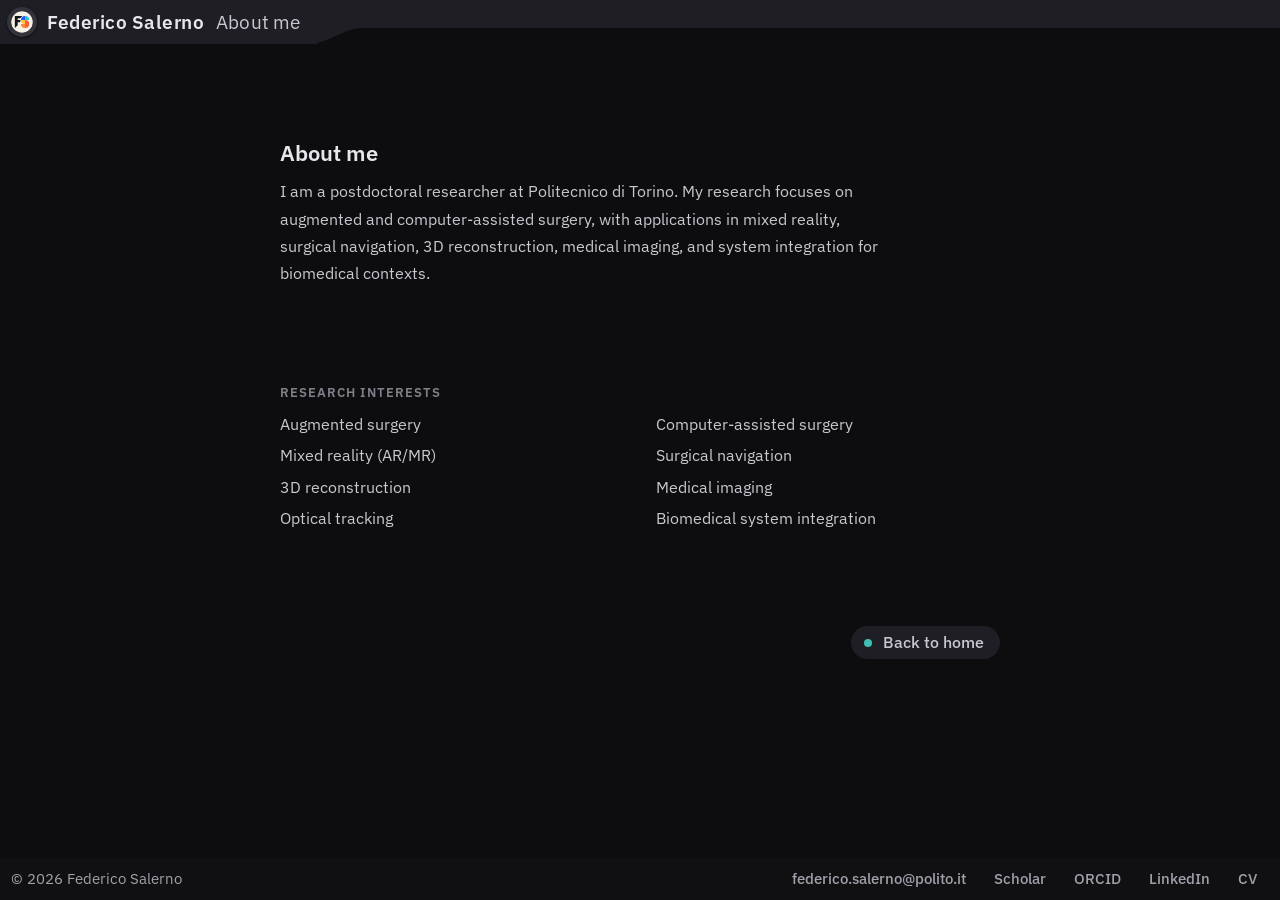
==== commit 71305517: "Round the home disc, slim the strips, add a gentle hover lift and tone down model colours" ====
--- a/about.html
+++ b/about.html
@@ -85,7 +85,7 @@
 
 <header class="titlebar">
   <div class="tbar-brand">
-    <a class="tbar-mark" href="/" aria-label="Home"><img src="/assets/icon.svg" alt="" width="22" height="22"></a>
+    <a class="tbar-logo-btn" href="/" aria-label="Home"><img class="tbar-logo" src="/assets/icon.svg" alt="" width="22" height="22"></a>
     <span class="tbar-name"><b>Federico Salerno</b><span class="tbar-page">About me</span></span>
   </div>
 </header>
--- a/assets/css/slant.css
+++ b/assets/css/slant.css
@@ -4,8 +4,10 @@
    Two vocabularies, as in SlantUI: roles (the only place a colour is written) and metrics
    (lengths, type, times). Every rule below :root names a role or a metric, never a value.
    Every edge is a step between two fills: no border, outline or ring appears on hover.
-   Nothing moves: a hover, a press or a focus is a colour change of 120 ms, a window opens
-   and closes in one frame. Reference: drafts/slant/SPEC.md (local, not published). */
+   A hover, a press or a focus is a colour change of 120 ms; the one motion is Federico's
+   exception to SlantUI: a rectangle that can be pressed grows a little from its centre
+   under the pointer or the keyboard ("the one motion", below). A window opens and closes
+   in one frame. Reference: drafts/slant/SPEC.md (local, not published). */
 
 :root{
   color-scheme:dark;
@@ -29,6 +31,7 @@
   --accent-surface:#1D2428;         /* a surface tinted toward the accent: what is current */
   --accent-surface-hover:#202C2F;
   --veil:#0D0D0FE6;                 /* surface-0 at 90%: the screen behind a window */
+  --shadow:#00000099;               /* the one shadow: the home disc, raised (SPEC 4.4) */
 
   /* ---- metrics: type. IBM Plex Sans, SlantUI sizes scaled by 16 / 12.5. Five sizes, no sixth ---- */
   --font:'IBM Plex Sans',system-ui,-apple-system,'Segoe UI',sans-serif;
@@ -42,7 +45,6 @@
   --w-strong:600;
   --lh:1.45;                        /* labels and controls */
   --lh-prose:1.7;                   /* running text */
-  --lh-row:1.15;                    /* inside a row */
   --lh-h1:1.2;
   --ls-brand:.2px;
   --ls-strong:.5px;
@@ -74,7 +76,9 @@
   --tbar-slant:38px;                /* horizontal run of the oblique */
   --tbar-join:8px;                  /* rounding of its two vertices */
   --tbar-mark:22px;                 /* the site's disc (/assets/icon.svg), centred on the thick end */
-  --tbar-mark-pad:var(--sp-1);      /* the fill around the disc when the home button is hovered */
+  --tbar-ring:4px;                  /* the raised disc of the home button around it: 30 px */
+  --tbar-lift:1px;                  /* its shadow, offset and blur (SlantUI layout.css) */
+  --tbar-lift-blur:3px;
   --tbar-mark-gap:14px;             /* disc to name */
   --tbar-name-end:16px;             /* end of the name to the head of the oblique */
   /* the taper piece, 38 + 2 x 8 = 54 px wide; rewrite it if one of the four numbers above changes */
@@ -100,19 +104,33 @@
   --rail:42px;                      /* the least height of a status bar */
 
   /* ---- metrics: rows, buttons, cards ---- */
-  --row-h:33px;                     /* the live geometry, unchanged */
+  --row-h:33px;                     /* the live geometry (SPEC 6.7): one line, never taller */
   --row-w:360px;
-  --row-pad-y:3px;
   --row-pad-r:16px;
   --row-pad-l:32px;
   --dot:8px;                        /* the flat mark on the left cap */
-  --btn-sm-h:27px;                  /* a ghost button in a status bar */
+  --ctl-h:31px;                     /* a strip of --fs text: SlantUI .btn (SPEC 4.3), a card's name */
+  --btn-sm-h:27px;                  /* a strip of --fs-sm text: SlantUI .btn-sm, a ghost button,
+                                       a row of a legend */
   --card-min:200px;                 /* the narrowest a card gets before the grid drops a column */
   --ring:2px;                       /* focus ring, inset, keyboard only */
 
-  /* ---- metrics: time. A hover is a colour change and nothing else ---- */
+  /* ---- metrics: time. A hover is a colour change, plus the one motion ---- */
   --t:120ms;
   --ease-arrive:cubic-bezier(.22,1,.36,1);  /* read by mesh-field.js only */
+  --grow:1.025;                     /* the one motion: a card, a row, Back, a legend row */
+  --grow-ct:1.1;                    /* the same on a 24 px toolbar button, where 1.025 is half a pixel */
+  --t-grow:240ms;                   /* in and out alike */
+  --ease-grow:cubic-bezier(.2,.8,.2,1);  /* soft, no overshoot */
+
+  /* ---- the models: every coloured material is toned down once, at load, by
+         /assets/js/model-tone.js, which reads the three tokens below; a render of a model
+         (its card, its three photos) by the same amount through --render-sat. Greys and
+         whites stay as they are, real photos are never touched ---- */
+  --tone-sat:.28;                   /* HSL saturation of a coloured material, times this */
+  --tone-grey:#8F8A82;              /* the warm neutral grey it then moves toward */
+  --tone-mix:.22;                   /* by this much */
+  --render-sat:.22;                 /* the same level on an image: .28 x (1 - .22) */
 
   /* ---- the names mesh-field.js reads on :root. It parses #rrggbb only;
          var() is substituted before it reads, so these resolve to the hex above. ---- */
@@ -185,7 +203,7 @@
    end the band leaves 16 px of page: that strip has no colour of its own.
    Markup, the same on every page (the page word is left out on the home):
      <header class="titlebar"><div class="tbar-brand">
-       <a class="tbar-mark" href="/" aria-label="Home"><img src="/assets/icon.svg" alt="" width="22" height="22"></a>
+       <a class="tbar-logo-btn" href="/" aria-label="Home"><img class="tbar-logo" src="/assets/icon.svg" alt="" width="22" height="22"></a>
        <span class="tbar-name"><b>Federico Salerno</b><span class="tbar-page">Page</span></span>
      </div></header> */
 
@@ -223,30 +241,46 @@
   background:var(--control);
   clip-path:var(--tbar-taper);
 }
-/* the home button. Its glyph is the site's own disc, /assets/icon.svg as it is (the icon
-   Google shows beside the name), 22 px, where SlantUI puts the brand mark (SPEC 6.1): 11 px
-   from the left, the top and the bottom of the thick end, 14 px before the name. The button
-   around it is a SlantUI button on the band (SPEC 6.3, 7): no fill at rest, control-hover
-   under the pointer and on keyboard focus, control-active while pressed; the fill shows in
-   the 4 px of button around the disc, and the negative margins keep the disc where the mark
-   was. The keyboard ring is the inset 2 px ring of every control, drawn in that 4 px. */
-.tbar-mark{
+/* the home button, SlantUI's .tbar-logo-btn (SPEC 2.3, layout.css): the site's own disc,
+   /assets/icon.svg in its colours (the icon Google shows beside the name), 22 px where
+   SlantUI puts the brand mark, 11 px from the left, the top and the bottom of the thick end,
+   14 px before the name; around it a round disc of 30 px in relief, the one thing on the
+   site that casts a shadow (SPEC 4.4). Its negative margins give back exactly the room it
+   takes: the mark does not move and the brand block keeps its width. Three states (SPEC 2.3):
+   control-hover and the 1 px shadow at rest, accent-surface-hover under the pointer and on
+   keyboard focus, accent-surface and no shadow while pressed. It does not grow. On every
+   page, the home included: Federico's exception, the disc is always a button. */
+.tbar-logo{
   flex:none;
   display:block;
-  padding:var(--tbar-mark-pad);
-  margin:calc(-1 * var(--tbar-mark-pad));
-  margin-right:calc(var(--tbar-mark-gap) - var(--tbar-mark-pad));
-  border-radius:var(--r);
-  transition:background-color var(--t);
-}
-.tbar-mark img{
   width:var(--tbar-mark);
   height:var(--tbar-mark);
+  margin-right:var(--tbar-mark-gap);
   border-radius:var(--round);
 }
-.tbar-mark:hover,
-.tbar-mark:focus-visible{background:var(--control-hover)}
-.tbar-mark:active{background:var(--control-active)}
+.tbar-logo-btn{
+  flex:none;
+  display:flex;
+  align-items:center;
+  justify-content:center;
+  width:calc(var(--tbar-mark) + 2 * var(--tbar-ring));
+  height:calc(var(--tbar-mark) + 2 * var(--tbar-ring));
+  margin:calc(0px - var(--tbar-ring)) calc(var(--tbar-mark-gap) - var(--tbar-ring))
+         calc(0px - var(--tbar-ring)) calc(0px - var(--tbar-ring));
+  border-radius:var(--round);
+  background:var(--control-hover);
+  box-shadow:0 var(--tbar-lift) var(--tbar-lift-blur) var(--shadow);
+  transition:background-color var(--t),color var(--t),box-shadow var(--t);
+}
+.tbar-logo-btn > .tbar-logo{margin-right:0}
+.tbar-logo-btn:hover,
+.tbar-logo-btn:focus-visible{background:var(--accent-surface-hover);color:var(--accent-text)}
+/* the keyboard ring, inset in the 4 px of disc around the mark, over the same shadow */
+.tbar-logo-btn:focus-visible{
+  box-shadow:inset 0 0 0 var(--ring) var(--accent-text),
+             0 var(--tbar-lift) var(--tbar-lift-blur) var(--shadow);
+}
+.tbar-logo-btn:active{background:var(--accent-surface);box-shadow:none}
 /* cap height to baseline: the name centres on its capitals and not on a line box, so it
    sits on the axis of the disc (where text-box is supported) */
 .tbar-name{
@@ -305,7 +339,9 @@
 
 /* ---------------------------------------------------------------- rows, Back, PDF
    The live pill, unchanged in shape (SPEC 6.7); only the fills are SlantUI roles.
-   Hover and focus: one fill step and the label one step brighter. Nothing scales.
+   Always one line and one row tall: a label too long for its pill ends in an ellipsis, as
+   a SlantUI button's does (SPEC 6.4), it never makes the pill fatter.
+   Hover and focus: one fill step, the label one step brighter, and the one motion.
    .list holds the rows of an index (the home, Biomedical research). .back is the way out
    of a page, as wide as its label, at the right of the column. .pdf is the one primary
    action of a page (the CV): the accent fill, the dot in on-accent. */
@@ -316,20 +352,21 @@
 .back,
 .pdf{
   position:relative;
-  display:flex;
-  align-items:center;
-  justify-content:flex-start;
+  display:block;
   width:min(100%,var(--row-w));
-  min-height:var(--row-h);
-  padding:var(--row-pad-y) var(--row-pad-r) var(--row-pad-y) var(--row-pad-l);
+  height:var(--row-h);
+  padding:0 var(--row-pad-r) 0 var(--row-pad-l);
+  overflow:hidden;
   border-radius:var(--pill);
   background:var(--control);
   color:var(--text-2);
   font-size:var(--fs);
   font-weight:var(--w-mid);
-  line-height:var(--lh-row);
+  line-height:var(--row-h);
   text-align:left;
-  transition:background-color var(--t),color var(--t);
+  white-space:nowrap;
+  text-overflow:ellipsis;
+  transition:background-color var(--t),color var(--t),transform var(--t-grow) var(--ease-grow);
 }
 .row::before,
 .back::before,
@@ -401,9 +438,8 @@
   background:var(--control);
   color:var(--text-2);
   font-weight:var(--w-mid);
-  line-height:var(--lh-row);
   text-align:left;
-  transition:background-color var(--t),color var(--t);
+  transition:background-color var(--t),color var(--t),transform var(--t-grow) var(--ease-grow);
 }
 .card img{
   width:100%;
@@ -412,19 +448,23 @@
   object-fit:cover;
   background:var(--surface-0);
 }
-/* two lines tall whatever the name, so every card in a row is the same height */
+/* the name: a strip as tall as a SlantUI button (SPEC 4.3), its padding and its type, one
+   line whatever the name, so every card in a row is the same height; a long name ends in
+   an ellipsis and is read whole in the title of the window it opens */
 .card-name{
-  display:flex;
-  align-items:center;
-  min-height:calc(2 * var(--lh-row) * var(--fs) + 2 * var(--sp-2));
-  padding:var(--sp-2) var(--sp-3);
-}
-.card-name span{
-  display:-webkit-box;
-  -webkit-box-orient:vertical;
-  -webkit-line-clamp:2;
+  display:block;
+  height:var(--ctl-h);
+  padding:0 var(--sp-3);
   overflow:hidden;
-}
+  font-size:var(--fs);
+  line-height:var(--ctl-h);
+  white-space:nowrap;
+  text-overflow:ellipsis;
+}
+/* a render of a model (a card, the three photos beside a model) is toned like the model
+   itself (model-tone.js); the papers, the avatar and the dogs are real and left alone */
+img[src^="/assets/creations/"],
+img[src^="/assets/biomedical/"]{filter:saturate(var(--render-sat))}
 a.card:hover,
 button.card:hover,
 .card:focus-visible{background:var(--control-hover);color:var(--text-1)}
@@ -573,7 +613,7 @@
   height:var(--ct);
   border-radius:var(--r-xs);
   color:var(--text-3);
-  transition:background-color var(--t),color var(--t);
+  transition:background-color var(--t),color var(--t),transform var(--t-grow) var(--ease-grow);
 }
 .ct svg{
   width:var(--ct-glyph);
@@ -674,7 +714,7 @@
   padding:var(--sp-1);
   border-radius:var(--r-lg);
   background:var(--control);
-  transition:background-color var(--t);
+  transition:background-color var(--t),transform var(--t-grow) var(--ease-grow);
 }
 .shots button:hover,
 .shots button:focus-visible{background:var(--control-hover)}
@@ -722,7 +762,7 @@
   line-height:var(--lh);
   color:var(--text-3);
   white-space:nowrap;
-  transition:background-color var(--t),color var(--t);
+  transition:background-color var(--t),color var(--t),transform var(--t-grow) var(--ease-grow);
 }
 .contacts a:hover,
 .contacts a:focus-visible,
@@ -730,6 +770,42 @@
 .ghost:focus-visible{background:var(--control);color:var(--text-1)}
 .contacts a:active,
 .ghost:active{background:var(--control-active)}
+
+/* ---------------------------------------------------------------- the one motion
+   Federico's one exception to SlantUI, which never scales a control (SPEC 7): a rectangle
+   that can be pressed grows a little from its own centre while the pointer is on it or
+   the keyboard has chosen it, and goes back the same way, over --t-grow on --ease-grow.
+   transform alone, so it runs on the compositor and nothing around it moves; the fill
+   steps as before. Under the pointer only where there is a real hover; nothing at all
+   under prefers-reduced-motion. The home disc keeps its three states and does not grow.
+   A page's own pressable rectangles (the CV's papers, the switches of the biomedical
+   pages) take the same two tokens in that page. */
+
+@media (hover:hover) and (prefers-reduced-motion:no-preference){
+  a.card:hover,
+  button.card:hover,
+  .row:hover,
+  .back:hover,
+  .pdf:hover,
+  .links a:hover,
+  .legend button:hover,
+  .shots button:hover,
+  .contacts a:hover,
+  .ghost:hover{transform:scale(var(--grow))}
+  .ct:not([aria-disabled="true"]):hover{transform:scale(var(--grow-ct))}
+}
+@media (prefers-reduced-motion:no-preference){
+  .card:focus-visible,
+  .row:focus-visible,
+  .back:focus-visible,
+  .pdf:focus-visible,
+  .links a:focus-visible,
+  .legend button:focus-visible,
+  .shots button:focus-visible,
+  .contacts a:focus-visible,
+  .ghost:focus-visible{transform:scale(var(--grow))}
+  .ct:not([aria-disabled="true"]):focus-visible{transform:scale(var(--grow-ct))}
+}
 
 /* ---------------------------------------------------------------- narrow screens */
 
@@ -755,7 +831,7 @@
 }
 
 @media (prefers-reduced-motion:reduce){
-  .tbar-mark,
+  .tbar-logo-btn,
   .row,
   .back,
   .pdf,
@@ -765,3 +841,332 @@
   .contacts a,
   .ghost{transition:none}
 }
+
+/* ---- passata 2: biomedical ----
+   What the two work pages (biomedical-artifact.html, biomedical-platform.html) share and no
+   other page has. A model on a work page is not opened: it stands in the column as a window,
+   the same pieces in the same order as the model window of My projects (title bar at
+   k = .75, toolbar, stage, status bar), the photos beside it and the lists of the model
+   under it. Around it the paper: a head, the stages on a rail, the cards under a stage,
+   the equations, the links to the paper. Fills only; what moves is the colour of a control
+   and the one motion. Rules of one page only stay in that page. */
+
+:root{
+  --surface-3:#16161B;              /* a card in the flow: the object under a stage */
+  --pin:15px;                       /* a numbered marker on a model or in a drawn figure */
+  --pin-fs:9px;                     /* its digit: a glyph inside the marker, not a size of text */
+  --rail-x:var(--sp-4);             /* the rail of the stages hangs this far left of the column */
+  --rail-w:3px;
+  --rail-dot:11px;
+}
+
+/* ---------------------------------------------------------------- the head of a work */
+
+.works{margin-top:var(--block)}
+.kind{
+  font-size:var(--fs-xs);
+  font-weight:var(--w-strong);
+  letter-spacing:var(--ls-label);
+  line-height:var(--lh);
+  text-transform:uppercase;
+  color:var(--text-4);
+}
+.feature h2{
+  margin-top:var(--sp-2);
+  font-size:var(--fs);
+  font-weight:var(--w-strong);
+  line-height:var(--lh);
+  color:var(--text-1);
+}
+.dek,
+.dek-q{max-width:var(--prose);color:var(--text-2)}
+.dek{margin-top:var(--sp-3)}
+.meta{
+  margin-top:var(--sp-2);
+  font-size:var(--fs-sm);
+  line-height:var(--lh);
+  color:var(--text-3);
+}
+.feature-grid{
+  margin-top:var(--slot);
+  display:grid;
+  grid-template-columns:minmax(0,1fr);
+  gap:var(--slot-2);
+}
+.feature-media,
+.feature-text{min-width:0}
+
+/* ---------------------------------------------------------------- a window in the column
+   .win > .win-bar + .win-tools + .win-stage.stage + .win-status. The page's script wraps
+   the model in .mv-wrap and puts its commands (.mv-zoom, a .ct-set of .ct) in .win-tools;
+   without the script the toolbar is empty and is not drawn. */
+
+.win-tools:empty{display:none}
+.win-bar:has(+ .win-tools:empty){background:var(--surface-0)}
+.win-stage.stage{flex-direction:column;justify-content:flex-start}
+.mv-wrap{position:relative;display:block}
+.win-stage > .mv-wrap,
+.mv-split > .mv-wrap{flex:1 1 auto;min-width:0}
+.mv-wrap > model-viewer{width:100%;height:var(--stage-h)}
+
+/* the list of what the model is made of, under it: rows of text with no fill at rest, the
+   control fill under the pointer, the accent tint on the one that is chosen. One line as
+   tall as a SlantUI .btn-sm, the end of a long name in an ellipsis */
+.legend button{
+  display:flex;
+  align-items:center;
+  gap:var(--sp-2);
+  width:100%;
+  height:var(--btn-sm-h);
+  padding:0 var(--sp-2);
+  overflow:hidden;
+  white-space:nowrap;
+  border-radius:var(--r-xs);
+  font-size:var(--fs-sm);
+  line-height:var(--lh);
+  color:var(--text-2);
+  text-align:left;
+  transition:background-color var(--t),color var(--t),transform var(--t-grow) var(--ease-grow);
+}
+.legend button > span{min-width:0;overflow:hidden;text-overflow:ellipsis}
+.legend button:hover,
+.legend button:focus-visible{background:var(--control);color:var(--text-1)}
+.legend button:active{background:var(--control-active)}
+.legend button[aria-pressed="true"]{background:var(--accent-surface);color:var(--accent-text)}
+.legend button[aria-pressed="true"]:hover{background:var(--accent-surface-hover)}
+
+/* ---------------------------------------------------------------- the stages of the paper
+   One line naming the stages, then the stages on a rail hung left of the column: the track
+   in control, filled in accent as the block is read (the page's script writes --p), one dot
+   per stage, accent on the stage being read. */
+
+.phases{
+  margin-top:var(--slot);
+  font-size:var(--fs-sm);
+  line-height:var(--lh-prose);
+  color:var(--text-3);
+}
+.phases span{white-space:nowrap;transition:color var(--t)}
+.phases b{margin-right:var(--sp-1);font-weight:var(--w-mid);font-variant-numeric:tabular-nums}
+.phases i{margin:0 var(--sp-2);font-style:normal;color:var(--text-4)}
+.phases span.on{color:var(--text-1)}
+
+.steps-wrap{position:relative;margin-top:var(--slot-2)}
+.steps-wrap::before,
+.steps-wrap::after{
+  content:"";
+  position:absolute;
+  top:calc(var(--fs-sm) * var(--lh) / 2);
+  bottom:0;
+  left:calc(-1 * var(--rail-x));
+  width:var(--rail-w);
+  border-radius:var(--pill);
+}
+.steps-wrap::before{background:var(--control)}
+.steps-wrap::after{
+  background:var(--accent);
+  transform:scaleY(var(--p,0));
+  transform-origin:top;
+}
+.step{position:relative;padding-bottom:var(--slot-2)}
+.step:last-child{padding-bottom:0}
+.step::before{
+  content:"";
+  position:absolute;
+  top:calc((var(--fs-sm) * var(--lh) - var(--rail-dot)) / 2);
+  left:calc(var(--rail-w) / 2 - var(--rail-dot) / 2 - var(--rail-x));
+  width:var(--rail-dot);
+  height:var(--rail-dot);
+  border-radius:var(--round);
+  background:var(--control-hover);
+  transition:background-color var(--t);
+}
+.step:hover::before,
+.step.is-active::before{background:var(--accent)}
+.step-n{
+  font-size:var(--fs-sm);
+  line-height:var(--lh);
+  color:var(--text-4);
+  font-variant-numeric:tabular-nums;
+  transition:color var(--t);
+}
+.step.is-active .step-n{color:var(--accent-text)}
+.step h3{
+  margin-top:var(--sp-1);
+  font-size:var(--fs);
+  font-weight:var(--w-strong);
+  line-height:var(--lh);
+  color:var(--text-1);
+}
+.step .lead{
+  margin-top:var(--sp-2);
+  max-width:var(--prose);
+  color:var(--text-3);
+  transition:color var(--t);
+}
+.step.is-active .lead{color:var(--text-2)}
+
+/* the object of a stage: a card of the surface-3 fill, its caption under it */
+.obj{
+  margin-top:var(--sp-4);
+  padding:var(--sp-4);
+  border-radius:var(--r-lg);
+  background:var(--surface-3);
+}
+.obj-t{
+  margin-bottom:var(--sp-3);
+  font-size:var(--fs-sm);
+  font-weight:var(--w-strong);
+  line-height:var(--lh);
+  color:var(--text-1);
+}
+.obj-cap{
+  margin-top:var(--sp-2);
+  max-width:var(--prose);
+  font-size:var(--fs-sm);
+  line-height:var(--lh-prose);
+  color:var(--text-3);
+}
+.spec{
+  display:grid;
+  grid-template-columns:repeat(auto-fit,minmax(var(--block),1fr));
+  gap:var(--sp-4);
+}
+.spec b{
+  display:block;
+  font-size:var(--fs-h1);
+  font-weight:var(--w-strong);
+  line-height:var(--lh-h1);
+  color:var(--text-1);
+  font-variant-numeric:tabular-nums;
+}
+.spec span{
+  display:block;
+  margin-top:var(--sp-1);
+  font-size:var(--fs-sm);
+  line-height:var(--lh);
+  color:var(--text-3);
+}
+.pair,
+.pair dd{margin:0}
+.pair dt{
+  margin-top:var(--sp-4);
+  font-size:var(--fs-sm);
+  font-weight:var(--w-strong);
+  line-height:var(--lh);
+  color:var(--text-1);
+}
+.pair dt:first-of-type{margin-top:0}
+.pair dd{
+  margin-top:var(--sp-1);
+  font-size:var(--fs-sm);
+  line-height:var(--lh-prose);
+  color:var(--text-3);
+}
+
+/* equations: native MathML in the browser's math face. One equation is a line with its
+   number at the right; a run of them is one grid with the signs on one vertical. Neither
+   ever shows a scroll bar. */
+.eq{
+  display:flex;
+  align-items:center;
+  justify-content:space-between;
+  gap:var(--sp-4);
+  overflow-x:auto;
+  overflow-y:hidden;
+  scrollbar-width:none;
+  text-align:left;
+}
+.eq::-webkit-scrollbar,
+.eqs::-webkit-scrollbar{display:none}
+.eq math,
+.eqs math{
+  padding:var(--sp-1) 0;
+  font-size:var(--fs-brand);
+  font-weight:var(--w);
+  color:var(--text-1);
+}
+.eqs{
+  display:grid;
+  grid-template-columns:0 auto auto auto 1fr auto;
+  align-items:center;
+  row-gap:var(--sp-4);
+  overflow-x:auto;
+  overflow-y:hidden;
+  scrollbar-width:none;
+}
+.eqs math{font-size:var(--fs)}
+.eqs .eq-r{display:contents}
+.eqs .lhs{grid-column:2;justify-self:end}
+.eqs .rel{grid-column:3;justify-self:center;padding-inline:var(--sp-1)}
+.eqs .rhs{grid-column:4;justify-self:start}
+.eq .num,
+.eqs .num{
+  flex:none;
+  font-family:var(--font);
+  font-size:var(--fs-sm);
+  color:var(--text-3);
+  font-variant-numeric:tabular-nums;
+}
+.eqs .num{grid-column:6;justify-self:end;padding-left:var(--sp-4)}
+.key{
+  margin-top:var(--sp-4);
+  font-size:var(--fs-sm);
+  line-height:var(--lh-prose);
+  color:var(--text-3);
+}
+.key b{font-weight:var(--w-strong);font-style:italic;color:var(--text-1)}
+
+/* the paper and its data: the site's own pill, as Back, the dot on the left cap, one line */
+.links{display:flex;flex-wrap:wrap;gap:var(--sp-3);margin-top:var(--slot)}
+.links li{min-width:0;max-width:100%}
+.links a{
+  position:relative;
+  display:block;
+  height:var(--row-h);
+  padding:0 var(--row-pad-r) 0 var(--row-pad-l);
+  overflow:hidden;
+  border-radius:var(--pill);
+  background:var(--control);
+  color:var(--text-2);
+  font-weight:var(--w-mid);
+  line-height:var(--row-h);
+  white-space:nowrap;
+  text-overflow:ellipsis;
+  transition:background-color var(--t),color var(--t),transform var(--t-grow) var(--ease-grow);
+}
+.links a::before{
+  content:"";
+  position:absolute;
+  top:50%;
+  left:calc((var(--row-h) - var(--dot)) / 2);
+  width:var(--dot);
+  height:var(--dot);
+  border-radius:var(--round);
+  background:var(--accent);
+  transform:translateY(-50%);
+}
+.links a:hover,
+.links a:focus-visible{background:var(--control-hover);color:var(--text-1)}
+.links a:active{background:var(--control-active)}
+
+@media (max-width:600px){
+  :root{--rail-x:var(--sp-3)}
+  .works{margin-top:var(--slot-2)}
+  .feature-grid{gap:var(--slot)}
+  .step{padding-bottom:var(--slot)}
+  .eq math{font-size:var(--fs)}
+  /* the widest run, the root of eq. 11 of the artifact, fits a 343 px column at this size */
+  .eqs math{font-size:var(--fs-xs)}
+  .eqs{row-gap:var(--sp-2)}
+  .eqs .num{padding-left:var(--sp-2)}
+}
+
+@media (prefers-reduced-motion:reduce){
+  .legend button,
+  .phases span,
+  .step::before,
+  .step-n,
+  .step .lead,
+  .links a{transition:none}
+}
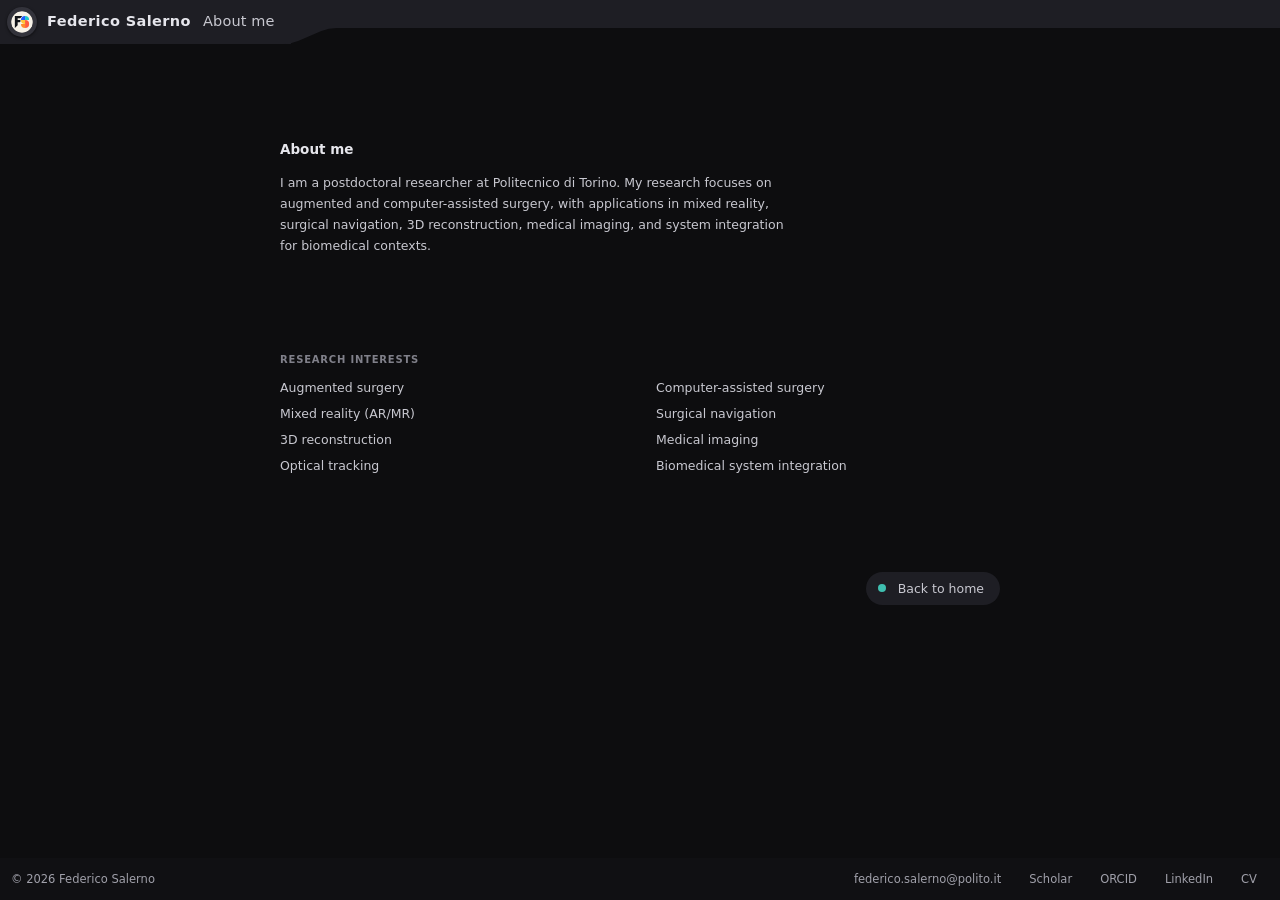
==== commit b4db66ab: "Use SlantUI's exact typography: system font stack and library sizes" ====
--- a/about.html
+++ b/about.html
@@ -62,9 +62,6 @@
   <link rel="icon" href="/favicon.ico" sizes="32x32">
   <link rel="icon" href="/assets/icon.svg" type="image/svg+xml">
   <link rel="apple-touch-icon" href="/assets/apple-touch-icon.png">
-  <link rel="preconnect" href="https://fonts.googleapis.com">
-  <link rel="preconnect" href="https://fonts.gstatic.com" crossorigin>
-  <link href="https://fonts.googleapis.com/css2?family=IBM+Plex+Sans:wght@400;500;600&display=swap" rel="stylesheet">
   <link rel="stylesheet" href="/assets/css/slant.css">
   <style>
     /* About only: the research interests in two columns, one under 600 px */
--- a/assets/css/slant.css
+++ b/assets/css/slant.css
@@ -33,22 +33,23 @@
   --veil:#0D0D0FE6;                 /* surface-0 at 90%: the screen behind a window */
   --shadow:#00000099;               /* the one shadow: the home disc, raised (SPEC 4.4) */
 
-  /* ---- metrics: type. IBM Plex Sans, SlantUI sizes scaled by 16 / 12.5. Five sizes, no sixth ---- */
-  --font:'IBM Plex Sans',system-ui,-apple-system,'Segoe UI',sans-serif;
-  --fs-xs:12.5px;                   /* section label */
-  --fs-sm:14.5px;                   /* notes, status bars, ghost buttons, a window's counter */
-  --fs:16px;                        /* body, rows, Back, card names, a window's title */
-  --fs-brand:18.5px;                /* the name on the band */
-  --fs-h1:22px;                     /* page title */
-  --w:400;
-  --w-mid:500;
-  --w-strong:600;
-  --lh:1.45;                        /* labels and controls */
-  --lh-prose:1.7;                   /* running text */
-  --lh-h1:1.2;
-  --ls-brand:.2px;
-  --ls-strong:.5px;
-  --ls-label:1px;
+  /* ---- metrics: type. SlantUI 0.3.0 as it is (metrics.css:37-64): the platform's face,
+         five sizes and no sixth, two weights and no third ---- */
+  --font:'Segoe UI',system-ui,-apple-system,sans-serif;
+  /* the name on the band, nothing else */
+  --font-brand:'Abadi','Abadi MT Std','Segoe UI Variable Display','Selawik','Segoe UI',system-ui,sans-serif;
+  --fs-xs:10px;                     /* section label */
+  --fs-sm:11.5px;                   /* notes, status bars, ghost buttons, a window's counter */
+  --fs:12.5px;                      /* body, rows, Back, card names, a window's title */
+  --fs-lg:13.5px;                   /* SlantUI's panel title: the page title, a figure of a spec */
+  --fs-brand:14.5px;                /* the name on the band */
+  --w:400;                          /* text that is not strong, every pressable label */
+  --w-strong:600;                   /* a label that heads something, a title */
+  --lh:1.45;                        /* labels, controls, titles */
+  --lh-prose:1.7;                   /* running text: SlantUI's .sheet-body (components.css:824) */
+  --ls-brand:.15px;
+  --ls-strong:.4px;
+  --ls-label:.8px;                  /* the section label (base.css:79) */
 
   /* ---- metrics: space. 4 / 8 / 12 / 16 inside a component, slot and block between them ---- */
   --sp-1:4px;
@@ -61,7 +62,8 @@
   --edge:calc((var(--tbar-h) - var(--tbar-mark)) / 2);  /* 11: the mark's inset, and the
                                        inline padding of every bar, so all of them share one edge */
   --measure:720px;                  /* the reading column (mesh-field.js reads it too) */
-  --prose:600px;                    /* line length of a paragraph inside the column */
+  --prose:520px;                    /* line length of a paragraph inside the column: SlantUI's
+                                       --sheet-w, the width of its one reading surface */
 
   /* ---- metrics: radii, one per role ---- */
   --r-xs:4px;                       /* a toolbar button, a photo inside a pane */
@@ -117,28 +119,24 @@
 
   /* ---- metrics: time. A hover is a colour change, plus the one motion ---- */
   --t:120ms;
-  --ease-arrive:cubic-bezier(.22,1,.36,1);  /* read by mesh-field.js only */
   --grow:1.025;                     /* the one motion: a card, a row, Back, a legend row */
   --grow-ct:1.1;                    /* the same on a 24 px toolbar button, where 1.025 is half a pixel */
   --t-grow:240ms;                   /* in and out alike */
   --ease-grow:cubic-bezier(.2,.8,.2,1);  /* soft, no overshoot */
 
-  /* ---- the models: every coloured material is toned down once, at load, by
-         /assets/js/model-tone.js, which reads the three tokens below; a render of a model
-         (its card, its three photos) by the same amount through --render-sat. Greys and
-         whites stay as they are, real photos are never touched ---- */
-  --tone-sat:.28;                   /* HSL saturation of a coloured material, times this */
-  --tone-grey:#8F8A82;              /* the warm neutral grey it then moves toward */
-  --tone-mix:.22;                   /* by this much */
-  --render-sat:.22;                 /* the same level on an image: .28 x (1 - .22) */
+  /* ---- the models: every material gets its colour and its finish once, at load, from
+         /assets/js/model-tone.js, which reads the four tokens below. The photos of the
+         models (cards, front, side, iso) are rendered from the same viewers and need no
+         filter. Greys and whites keep their colour ---- */
+  --tone-chroma:.7;                 /* OKLCH chroma of a coloured material, times this */
+  --tone-lmax:.62;                  /* and its OKLCH lightness at most this: deep, not pastel */
+  --metal-grey:.56;                 /* a grey metal reflects at least this much (linear) */
+  --tone-white:.45;                 /* a white that is not a metal at most this (linear): no burn-out */
 
   /* ---- the names mesh-field.js reads on :root. It parses #rrggbb only;
          var() is substituted before it reads, so these resolve to the hex above. ---- */
   --bg:var(--surface-0);
   --text:var(--text-1);
-  --muted:var(--text-3);
-  --radius:var(--r-lg);
-  --idx-ease:var(--ease-arrive);
 }
 
 /* ---------------------------------------------------------------- base */
@@ -163,7 +161,6 @@
   font-weight:var(--w);
   line-height:var(--lh-prose);
   -webkit-font-smoothing:antialiased;
-  -moz-osx-font-smoothing:grayscale;
 }
 
 h1,h2,h3,p,ul,ol,figure{margin:0}
@@ -190,7 +187,7 @@
   background:var(--accent-surface);
   color:var(--accent-text);
   font-size:var(--fs-sm);
-  font-weight:var(--w-mid);
+  font-weight:var(--w);
   line-height:var(--lh);
 }
 .skip:not(:focus){left:-100vw}
@@ -285,6 +282,7 @@
    sits on the axis of the disc (where text-box is supported) */
 .tbar-name{
   text-box:trim-both cap alphabetic;
+  font-family:var(--font-brand);
   font-size:var(--fs-brand);
   font-weight:var(--w);
   letter-spacing:var(--ls-brand);
@@ -312,9 +310,9 @@
 }
 
 h1{
-  font-size:var(--fs-h1);
+  font-size:var(--fs-lg);
   font-weight:var(--w-strong);
-  line-height:var(--lh-h1);
+  line-height:var(--lh);
   color:var(--text-1);
 }
 
@@ -361,7 +359,7 @@
   background:var(--control);
   color:var(--text-2);
   font-size:var(--fs);
-  font-weight:var(--w-mid);
+  font-weight:var(--w);
   line-height:var(--row-h);
   text-align:left;
   white-space:nowrap;
@@ -437,7 +435,7 @@
   overflow:hidden;
   background:var(--control);
   color:var(--text-2);
-  font-weight:var(--w-mid);
+  font-weight:var(--w);
   text-align:left;
   transition:background-color var(--t),color var(--t),transform var(--t-grow) var(--ease-grow);
 }
@@ -461,10 +459,6 @@
   white-space:nowrap;
   text-overflow:ellipsis;
 }
-/* a render of a model (a card, the three photos beside a model) is toned like the model
-   itself (model-tone.js); the papers, the avatar and the dogs are real and left alone */
-img[src^="/assets/creations/"],
-img[src^="/assets/biomedical/"]{filter:saturate(var(--render-sat))}
 a.card:hover,
 button.card:hover,
 .card:focus-visible{background:var(--control-hover);color:var(--text-1)}
@@ -758,7 +752,7 @@
   padding:0 var(--sp-3);
   border-radius:var(--r);
   font-size:var(--fs-sm);
-  font-weight:var(--w-mid);
+  font-weight:var(--w);
   line-height:var(--lh);
   color:var(--text-3);
   white-space:nowrap;
@@ -947,7 +941,7 @@
   color:var(--text-3);
 }
 .phases span{white-space:nowrap;transition:color var(--t)}
-.phases b{margin-right:var(--sp-1);font-weight:var(--w-mid);font-variant-numeric:tabular-nums}
+.phases b{margin-right:var(--sp-1);font-weight:var(--w-strong);font-variant-numeric:tabular-nums}
 .phases i{margin:0 var(--sp-2);font-style:normal;color:var(--text-4)}
 .phases span.on{color:var(--text-1)}
 
@@ -1034,9 +1028,9 @@
 }
 .spec b{
   display:block;
-  font-size:var(--fs-h1);
+  font-size:var(--fs-lg);
   font-weight:var(--w-strong);
-  line-height:var(--lh-h1);
+  line-height:var(--lh);
   color:var(--text-1);
   font-variant-numeric:tabular-nums;
 }
@@ -1082,7 +1076,7 @@
 .eq math,
 .eqs math{
   padding:var(--sp-1) 0;
-  font-size:var(--fs-brand);
+  font-size:var(--fs-lg);
   font-weight:var(--w);
   color:var(--text-1);
 }
@@ -1129,7 +1123,7 @@
   border-radius:var(--pill);
   background:var(--control);
   color:var(--text-2);
-  font-weight:var(--w-mid);
+  font-weight:var(--w);
   line-height:var(--row-h);
   white-space:nowrap;
   text-overflow:ellipsis;
